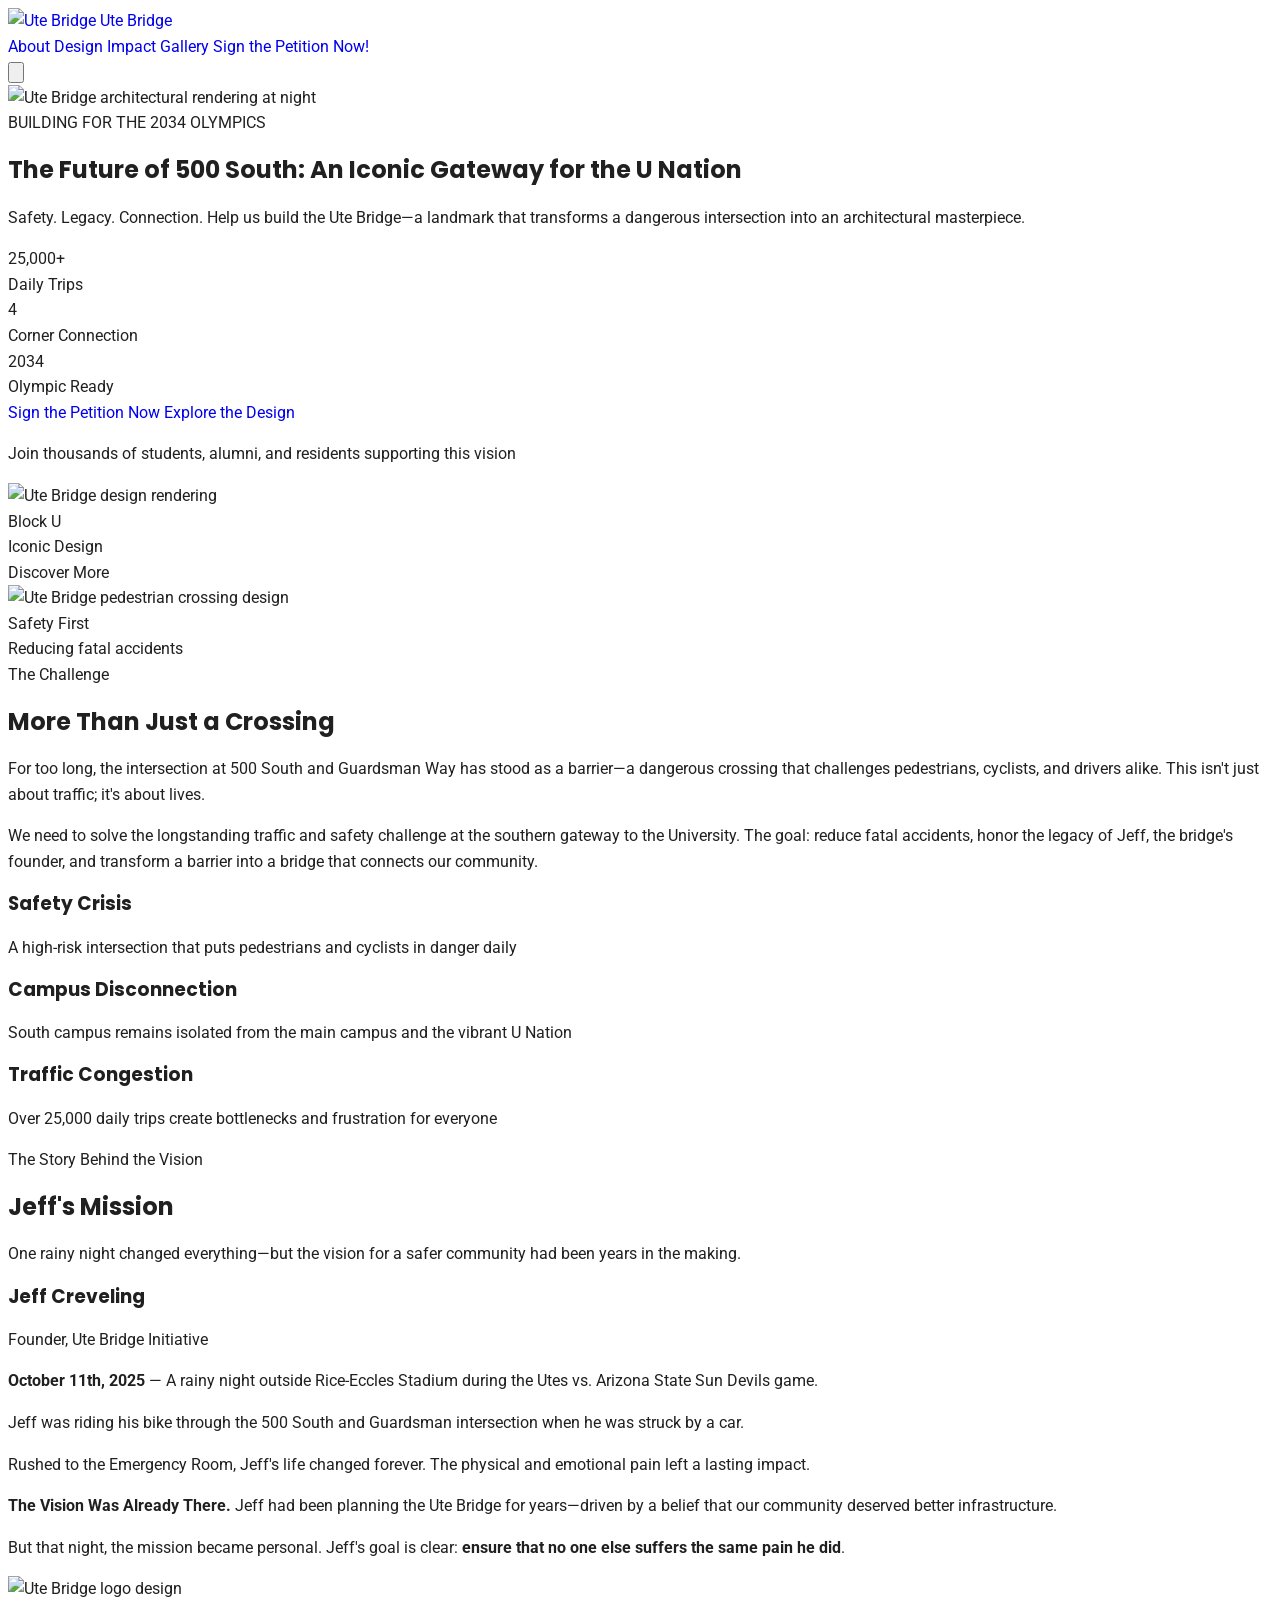
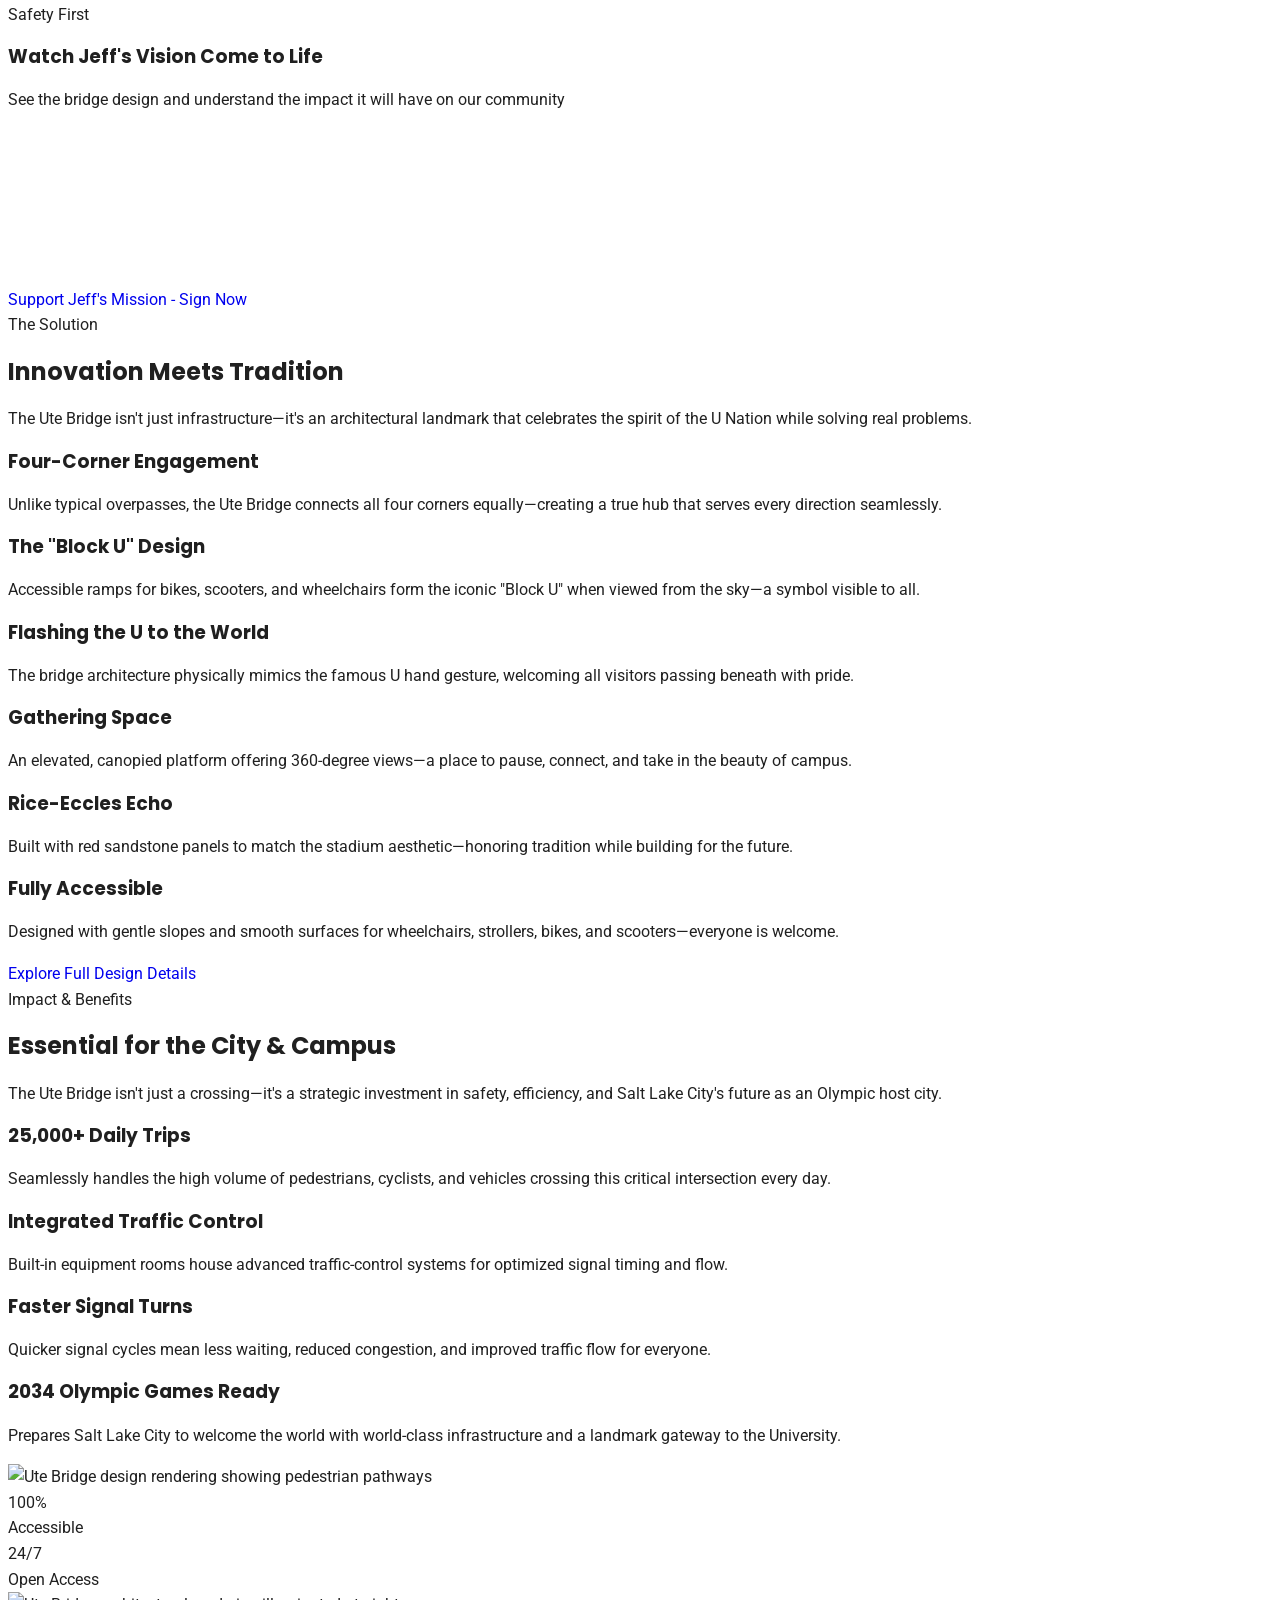
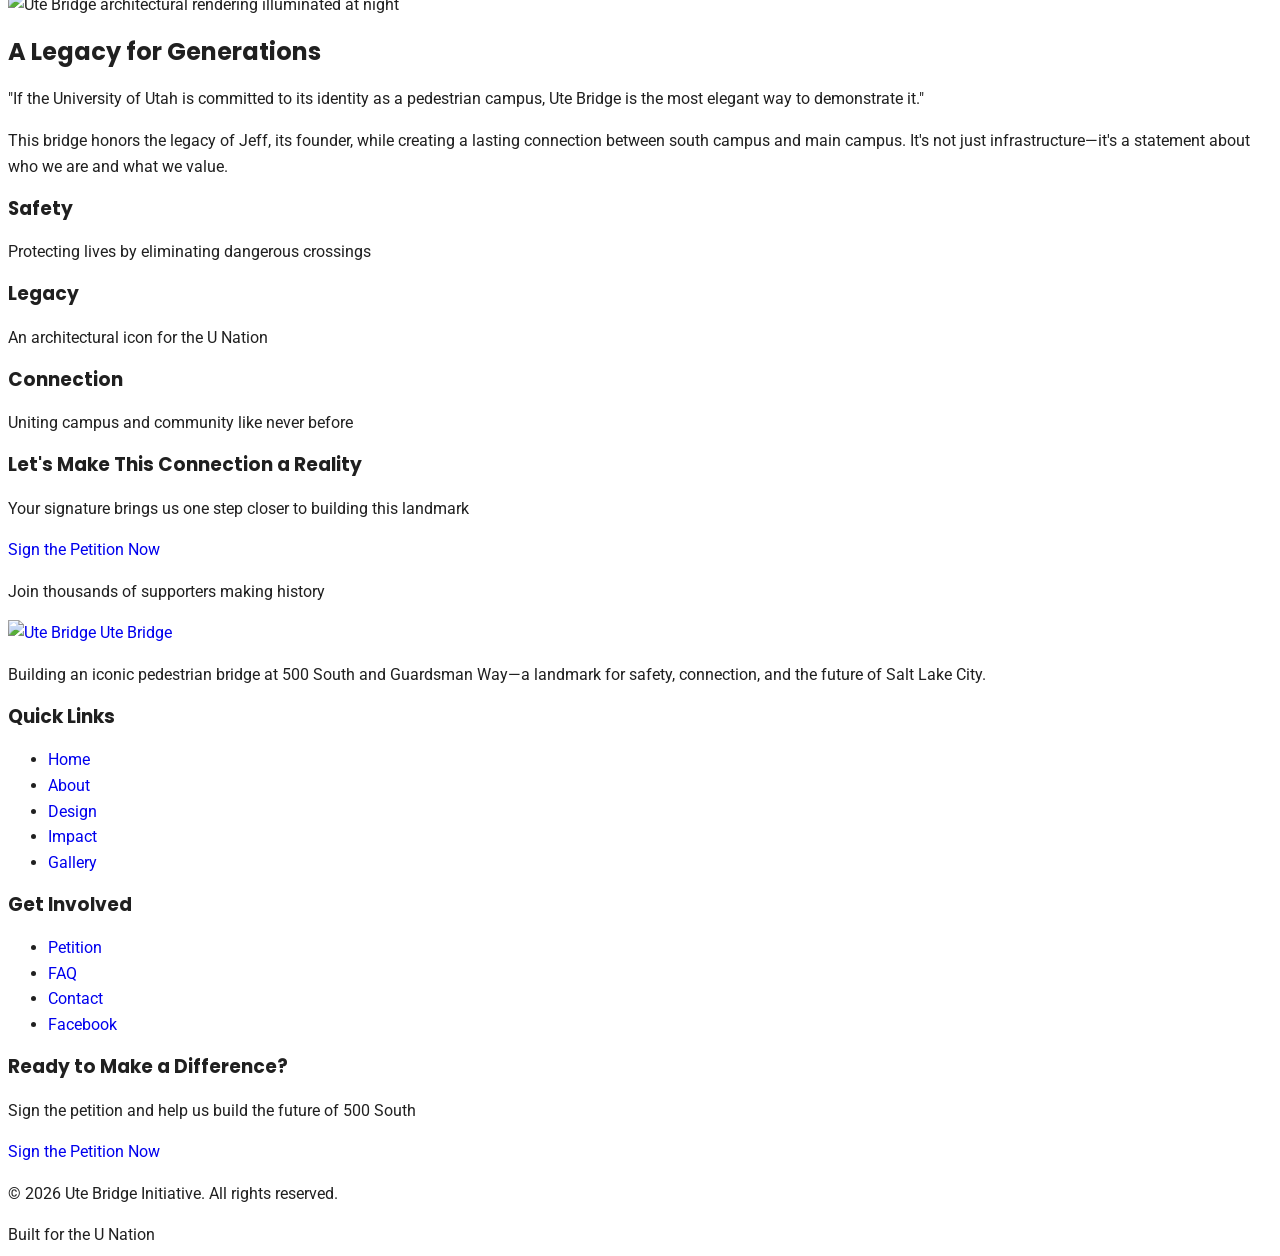
==== index.html @ f08c1088 "Update index.html" ====
<!DOCTYPE html>
<html class="h-full" lang="en">
<head>
    <meta charset="UTF-8" />
    <meta name="viewport" content="width=device-width, initial-scale=1.0" />
    <link rel="preconnect" href="https://fonts.googleapis.com" />
    <link rel="preconnect" href="https://fonts.gstatic.com" crossorigin="anonymous" />
    <link id="google-fonts-link" href="https://fonts.googleapis.com/css2?family=Poppins:wght@300;400;500;600;700&family=Roboto:wght@300;400;500;600;700&display=swap" rel="stylesheet" />
    <script src="https://kit.fontawesome.com/8e98006f77.js" crossorigin="anonymous"></script>
    <script src="https://cdn.tailwindcss.com"></script>
    <link rel="stylesheet" href="styles.css" />
    
    <title>Ute Bridge - Transforming 500 South with an Iconic Pedestrian Gateway</title>
    <meta name="description" content="Support the creation of Ute Bridge, an innovative and historic pedestrian connection at 500 South and Guardsman Way in Salt Lake City, a cornerstone of the University of Utah dedicated to safety and community." />
    <meta name="language" content="en" />
    <meta property="og:title" content="Ute Bridge - Transforming 500 South with an Iconic Pedestrian Gateway" />
    <meta property="og:description" content="Join the movement to build Ute Bridge, blending modern architecture with university heritage, for a safer and connected community." />
    <meta name="twitter:card" content="summary" />
    <meta name="twitter:title" content="Ute Bridge - Transforming 500 South with an Iconic Pedestrian Gateway" />
    <meta name="twitter:description" content="Support Ute Bridge, the future landmark for a safer and united University community." />
</head>
<body class="h-full bg-white">
    <div class="frame-root">
        <div class="frame-content">
            <div class="[font-family:var(--font-family-body)]">
                <div>
                    <header id="global-header" class="code-section bg-white shadow-md sticky top-0 z-50">
                        <div class="max-w-7xl mx-auto px-4 sm:px-6 lg:px-8">
                            <div class="flex justify-between items-center h-28">
                                <!-- Logo -->
                                <a href="/" class="flex-shrink-0 flex items-center gap-3">
                                    <img src="https://imagedelivery.net/xaKlCos5cTg_1RWzIu_h-A/74475b37-6b0a-4e44-20fa-f7464fb39300/public" alt="Ute Bridge" class="h-24 py-2 w-auto" data-logo="">
                                    <span class="font-[var(--font-family-heading)] text-2xl sm:text-3xl font-bold text-[var(--primary-color)] hidden sm:block">Ute Bridge</span>
                                </a>

                                <!-- Desktop Navigation -->
                                <nav class="hidden lg:flex items-center space-x-8">
                                    <a href="/about" class="text-[var(--gray-text-color)] hover:text-[var(--primary-color)] font-medium transition-colors duration-200">About</a>
                                    <a href="/design" class="text-[var(--gray-text-color)] hover:text-[var(--primary-color)] font-medium transition-colors duration-200">Design</a>
                                    <a href="/impact" class="text-[var(--gray-text-color)] hover:text-[var(--primary-color)] font-medium transition-colors duration-200">Impact</a>
                                    <a href="/gallery" class="text-[var(--gray-text-color)] hover:text-[var(--primary-color)] font-medium transition-colors duration-200">Gallery</a>
                                    <a href="https://www.ipetitions.com/petition/Ute-Bridge-Support-Rally" class="bg-[var(--primary-color)] text-[var(--primary-button-text-color)] px-6 py-3 rounded-lg font-semibold hover:bg-[var(--primary-button-hover-bg-color)] transition-all duration-200 shadow-lg hover:shadow-xl transform hover:-translate-y-0.5">
                                        Sign the Petition Now!
                                    </a>
                                </nav>

                                <!-- Mobile Menu Button -->
                                <button id="mobile-menu-toggle" class="lg:hidden text-[var(--dark-text-color)] focus:outline-none">
                                    <svg class="h-8 w-8" fill="none" stroke="currentColor" viewBox="0 0 24 24">
                                        <path stroke-linecap="round" stroke-linejoin="round" stroke-width="2" d="M4 6h16M4 12h16M4 18h16"></path>
                                    </svg>
                                </button>
                            </div>

                            <!-- Mobile Navigation -->
                            <div id="mobile-menu" class="hidden lg:hidden pb-4">
                                <div class="flex flex-col space-y-3">
                                    <a href="/about" class="text-[var(--gray-text-color)] hover:text-[var(--primary-color)] font-medium py-2 transition-colors duration-200">About</a>
                                    <a href="/design" class="text-[var(--gray-text-color)] hover:text-[var(--primary-color)] font-medium py-2 transition-colors duration-200">Design</a>
                                    <a href="/impact" class="text-[var(--gray-text-color)] hover:text-[var(--primary-color)] font-medium py-2 transition-colors duration-200">Impact</a>
                                    <a href="/gallery" class="text-[var(--gray-text-color)] hover:text-[var(--primary-color)] font-medium py-2 transition-colors duration-200">Gallery</a>
                                    <a href="https://www.ipetitions.com/petition/Ute-Bridge-Support-Rally" class="bg-[var(--primary-color)] text-[var(--primary-button-text-color)] px-6 py-3 rounded-lg font-semibold text-center hover:bg-[var(--primary-button-hover-bg-color)] transition-all duration-200">
                                        Sign the Petition Now
                                    </a>
                                </div>
                            </div>
                        </div>
                    </header>
                </div>

                <div>
                    <!-- Hero Section -->
                    <section class="code-section relative min-h-screen flex items-center justify-center overflow-hidden bg-[var(--dark-background-color)]" id="spkfq2">
                        <!-- Background Image with Overlay -->
                        <div class="absolute inset-0 z-0">
                            <img src="https://imagedelivery.net/xaKlCos5cTg_1RWzIu_h-A/29329d37-e19b-4dcd-8769-029bc1dd0d00/publicContain" alt="Ute Bridge architectural rendering at night" class="w-full h-full object-cover">
                            <div class="absolute inset-0 bg-gradient-to-r from-black via-black/80 to-transparent"></div>
                        </div>

                        <!-- Floating Decorative Elements -->
                        <div class="absolute top-20 right-10 w-64 h-64 bg-[var(--primary-color)] rounded-full blur-3xl opacity-20 animate-pulse"></div>
                        <div class="absolute bottom-20 left-10 w-96 h-96 bg-[var(--accent-color)] rounded-full blur-3xl opacity-10 animate-pulse" style="animation-delay: 1s;"></div>

                        <!-- Hero Content -->
                        <div class="relative z-10 max-w-7xl mx-auto px-4 sm:px-6 lg:px-8 py-20">
                            <div class="grid lg:grid-cols-2 gap-12 items-center">
                                <!-- Left Content -->
                                <div class="text-left">
                                    <div class="inline-block mb-6 px-4 py-2 bg-[var(--primary-color)] rounded-full text-white text-sm font-semibold tracking-wide">
                                        BUILDING FOR THE 2034 OLYMPICS
                                    </div>

                                    <h1 class="font-[var(--font-family-heading)] text-5xl sm:text-6xl lg:text-7xl font-bold text-white leading-tight mb-6">
                                        The Future of 500 South:
                                        <span class="text-[var(--accent-color)]">An Iconic Gateway</span> for
                                        the U Nation
                                    </h1>

                                    <p class="text-xl sm:text-2xl text-gray-300 mb-8 leading-relaxed">
                                        Safety. Legacy. Connection. Help us build the Ute Bridge—a landmark
                                        that transforms a dangerous intersection into an architectural
                                        masterpiece.
                                    </p>

                                    <!-- Key Stats -->
                                    <div class="grid grid-cols-3 gap-6 mb-10">
                                        <div class="text-center">
                                            <div class="text-3xl sm:text-4xl font-bold text-[var(--accent-color)]">
                                                25,000+
                                            </div>
                                            <div class="text-sm text-gray-400 mt-1">Daily Trips</div>
                                        </div>
                                        <div class="text-center">
                                            <div class="text-3xl sm:text-4xl font-bold text-[var(--accent-color)]">
                                                4
                                            </div>
                                            <div class="text-sm text-gray-400 mt-1">Corner Connection</div>
                                        </div>
                                        <div class="text-center">
                                            <div class="text-3xl sm:text-4xl font-bold text-[var(--accent-color)]">
                                                2034
                                            </div>
                                            <div class="text-sm text-gray-400 mt-1">Olympic Ready</div>
                                        </div>
                                    </div>

                                    <!-- CTA Buttons -->
                                    <div class="flex flex-col sm:flex-row gap-4">
                                        <a href="https://www.ipetitions.com/petition/Ute-Bridge-Support-Rally" class="group relative inline-flex items-center justify-center px-8 py-4 bg-[var(--primary-color)] text-white text-lg font-bold rounded-lg overflow-hidden transition-all duration-300 hover:bg-[var(--primary-button-hover-bg-color)] shadow-2xl hover:shadow-[var(--primary-color)]/50 transform hover:-translate-y-1">
                                            <span class="relative z-10">Sign the Petition Now</span>
                                            <i class="fas fa-arrow-right ml-2 transform group-hover:translate-x-1 transition-transform"></i>
                                        </a>

                                        <a href="/design" class="inline-flex items-center justify-center px-8 py-4 bg-white/10 backdrop-blur-md text-white text-lg font-semibold rounded-lg border-2 border-white/30 hover:bg-white/20 transition-all duration-300 transform hover:-translate-y-1">
                                            Explore the Design
                                            <i class="fas fa-chevron-right ml-2"></i>
                                        </a>
                                    </div>

                                    <!-- Trust Signal -->
                                    <p class="text-sm text-gray-400 mt-6">
                                        <i class="fas fa-shield-check text-[var(--accent2-color)] mr-2"></i>
                                        Join thousands of students, alumni, and residents supporting this
                                        vision
                                    </p>
                                </div>

                                <!-- Right Visual Element -->
                                <div class="hidden lg:block relative">
                                    <div class="relative transform hover:scale-105 transition-transform duration-500">
                                        <img src="https://imagedelivery.net/xaKlCos5cTg_1RWzIu_h-A/f51731f2-6ba2-4218-e09f-5d537c2dd700/publicContain" alt="Ute Bridge design rendering" class="rounded-2xl shadow-2xl border-4 border-white/10">

                                        <!-- Floating Badge -->
                                        <div class="absolute -bottom-6 -right-6 bg-white rounded-2xl shadow-2xl p-6 backdrop-blur-lg">
                                            <div class="text-4xl font-bold text-[var(--primary-color)] mb-1">
                                                Block U
                                            </div>
                                            <div class="text-sm text-[var(--gray-text-color)] font-semibold">
                                                Iconic Design
                                            </div>
                                        </div>
                                    </div>
                                </div>
                            </div>
                        </div>

                        <!-- Scroll Indicator -->
                        <div class="absolute bottom-8 left-1/2 transform -translate-x-1/2 z-10">
                            <div class="flex flex-col items-center text-white animate-bounce">
                                <span class="text-sm mb-2">Discover More</span>
                                <i class="fas fa-chevron-down text-2xl"></i>
                            </div>
                        </div>
                    </section>

                    <!-- The Challenge Section -->
                    <section class="code-section py-20 lg:py-32 bg-white relative overflow-hidden" id="sj74d3">
                        <!-- Decorative Background Elements -->
                        <div class="absolute top-0 left-0 w-full h-32 bg-gradient-to-b from-[var(--light-background-color)] to-transparent opacity-50"></div>

                        <div class="max-w-7xl mx-auto px-4 sm:px-6 lg:px-8 relative z-10">
                            <div class="grid lg:grid-cols-2 gap-16 items-center">
                                <!-- Left - Image -->
                                <div class="order-2 lg:order-1">
                                    <div class="relative">
                                        <img src="https://imagedelivery.net/xaKlCos5cTg_1RWzIu_h-A/8d6ddc64-98c7-4449-512c-caceb02df400/public" alt="Ute Bridge pedestrian crossing design" class="rounded-2xl shadow-2xl w-full">

                                        <!-- Floating Stats Card -->
                                        <div class="absolute -bottom-8 -right-8 bg-[var(--primary-color)] text-white rounded-xl shadow-2xl p-6 backdrop-blur-lg">
                                            <div class="text-3xl font-bold mb-1">Safety First</div>
                                            <div class="text-sm opacity-90">Reducing fatal accidents</div>
                                        </div>
                                    </div>
                                </div>

                                <!-- Right - Content -->
                                <div class="order-1 lg:order-2">
                                    <div class="inline-block mb-4 px-4 py-2 bg-[var(--primary-color)]/10 rounded-full">
                                        <span class="text-[var(--primary-color)] text-sm font-bold tracking-wider uppercase">The Challenge</span>
                                    </div>

                                    <h2 class="font-[var(--font-family-heading)] text-4xl sm:text-5xl lg:text-6xl font-bold text-[var(--dark-text-color)] mb-6 leading-tight">
                                        More Than Just a
                                        <span class="text-[var(--primary-color)]">Crossing</span>
                                    </h2>

                                    <div class="w-20 h-1 bg-[var(--accent-color)] mb-8"></div>

                                    <p class="text-lg text-[var(--gray-text-color)] mb-6 leading-relaxed">
                                        For too long, the intersection at 500 South and Guardsman Way has
                                        stood as a barrier—a dangerous crossing that challenges pedestrians,
                                        cyclists, and drivers alike. This isn't just about traffic; it's about
                                        lives.
                                    </p>

                                    <p class="text-lg text-[var(--gray-text-color)] mb-8 leading-relaxed">
                                        We need to solve the longstanding traffic and safety challenge at the
                                        southern gateway to the University. The goal: reduce fatal accidents,
                                        honor the legacy of Jeff, the bridge's founder, and transform a
                                        barrier into a bridge that connects our community.
                                    </p>

                                    <!-- Key Problems -->
                                    <div class="space-y-4">
                                        <div class="flex items-start gap-4 p-4 bg-[var(--light-background-color)]/50 rounded-lg border-l-4 border-[var(--primary-color)] hover:shadow-lg transition-shadow duration-300">
                                            <div class="flex-shrink-0 w-12 h-12 bg-[var(--primary-color)] rounded-full flex items-center justify-center">
                                                <i class="fas fa-exclamation-triangle text-white text-xl"></i>
                                            </div>
                                            <div>
                                                <h3 class="font-bold text-[var(--dark-text-color)] mb-1">
                                                    Safety Crisis
                                                </h3>
                                                <p class="text-[var(--gray-text-color)] text-sm">
                                                    A high-risk intersection that puts pedestrians and cyclists in
                                                    danger daily
                                                </p>
                                            </div>
                                        </div>

                                        <div class="flex items-start gap-4 p-4 bg-[var(--light-background-color)]/50 rounded-lg border-l-4 border-[var(--primary-color)] hover:shadow-lg transition-shadow duration-300">
                                            <div class="flex-shrink-0 w-12 h-12 bg-[var(--primary-color)] rounded-full flex items-center justify-center">
                                                <i class="fas fa-users-slash text-white text-xl"></i>
                                            </div>
                                            <div>
                                                <h3 class="font-bold text-[var(--dark-text-color)] mb-1">
                                                    Campus Disconnection
                                                </h3>
                                                <p class="text-[var(--gray-text-color)] text-sm">
                                                    South campus remains isolated from the main campus and the
                                                    vibrant U Nation
                                                </p>
                                            </div>
                                        </div>

                                        <div class="flex items-start gap-4 p-4 bg-[var(--light-background-color)]/50 rounded-lg border-l-4 border-[var(--primary-color)] hover:shadow-lg transition-shadow duration-300">
                                            <div class="flex-shrink-0 w-12 h-12 bg-[var(--primary-color)] rounded-full flex items-center justify-center">
                                                <i class="fas fa-traffic-light text-white text-xl"></i>
                                            </div>
                                            <div>
                                                <h3 class="font-bold text-[var(--dark-text-color)] mb-1">
                                                    Traffic Congestion
                                                </h3>
                                                <p class="text-[var(--gray-text-color)] text-sm">
                                                    Over 25,000 daily trips create bottlenecks and frustration for
                                                    everyone
                                                </p>
                                            </div>
                                        </div>
                                    </div>
                                </div>
                            </div>
                        </div>
                    </section>

                    <!-- Jeff's Story Section -->
                    <section class="code-section py-20 lg:py-32 bg-gradient-to-br from-[var(--dark-background-color)] via-[#2a1a1a] to-[var(--dark-background-color)] text-white relative overflow-hidden" id="su3b8oi">
                        <!-- Decorative Background Elements -->
                        <div class="absolute top-20 right-10 w-96 h-96 bg-[var(--primary-color)] rounded-full blur-3xl opacity-10"></div>
                        <div class="absolute bottom-20 left-10 w-96 h-96 bg-[var(--accent-color)] rounded-full blur-3xl opacity-10"></div>

                        <div class="max-w-7xl mx-auto px-4 sm:px-6 lg:px-8 relative z-10">
                            <!-- Section Header -->
                            <div class="text-center mb-16">
                                <div class="inline-block mb-4 px-4 py-2 bg-[var(--primary-color)]/20 rounded-full border-2 border-[var(--primary-color)]">
                                    <span class="text-[var(--primary-color)] text-sm font-bold tracking-wider uppercase">The Story Behind the Vision</span>
                                </div>

                                <h2 class="font-[var(--font-family-heading)] text-4xl sm:text-5xl lg:text-6xl font-bold mb-6 leading-tight">
                                    Jeff's <span class="text-[var(--accent-color)]">Mission</span>
                                </h2>

                                <p class="text-xl text-gray-300 max-w-3xl mx-auto">
                                    One rainy night changed everything—but the vision for a safer community
                                    had been years in the making.
                                </p>
                            </div>

                            <div class="grid lg:grid-cols-2 gap-12 items-center mb-16">
                                <!-- Left - Story Content -->
                                <div class="order-2 lg:order-1">
                                    <div class="bg-white/5 backdrop-blur-md rounded-2xl p-8 border border-white/10">
                                        <div class="flex items-center gap-4 mb-6">
                                            <div class="w-16 h-16 bg-gradient-to-br from-[var(--primary-color)] to-[var(--accent4-color)] rounded-full flex items-center justify-center">
                                                <i class="fas fa-heart text-2xl text-white"></i>
                                            </div>
                                            <div>
                                                <h3 class="text-2xl font-bold text-white">Jeff Creveling</h3>
                                                <p class="text-gray-400">Founder, Ute Bridge Initiative</p>
                                            </div>
                                        </div>

                                        <div class="space-y-4 text-gray-300 leading-relaxed">
                                            <div class="flex items-start gap-3">
                                                <i class="fas fa-calendar-alt text-[var(--accent-color)] mt-1 flex-shrink-0"></i>
                                                <p>
                                                    <strong class="text-white">October 11th, 2025</strong> — A rainy
                                                    night outside Rice-Eccles Stadium during the Utes vs. Arizona
                                                    State Sun Devils game.
                                                </p>
                                            </div>

                                            <div class="flex items-start gap-3">
                                                <i class="fas fa-bicycle text-[var(--accent-color)] mt-1 flex-shrink-0"></i>
                                                <p>
                                                    Jeff was riding his bike through the 500 South and Guardsman
                                                    intersection when he was struck by a car.
                                                </p>
                                            </div>

                                            <div class="flex items-start gap-3">
                                                <i class="fas fa-ambulance text-[var(--accent-color)] mt-1 flex-shrink-0"></i>
                                                <p>
                                                    Rushed to the Emergency Room, Jeff's life changed forever. The
                                                    physical and emotional pain left a lasting impact.
                                                </p>
                                            </div>

                                            <div class="h-px bg-gradient-to-r from-transparent via-[var(--primary-color)] to-transparent my-6"></div>

                                            <div class="flex items-start gap-3">
                                                <i class="fas fa-lightbulb text-[var(--accent-color)] mt-1 flex-shrink-0"></i>
                                                <p>
                                                    <strong class="text-white">The Vision Was Already There.</strong>
                                                    Jeff had been planning the Ute Bridge for years—driven by a
                                                    belief that our community deserved better infrastructure.
                                                </p>
                                            </div>

                                            <div class="flex items-start gap-3">
                                                <i class="fas fa-hand-holding-heart text-[var(--accent-color)] mt-1 flex-shrink-0"></i>
                                                <p>
                                                    But that night, the mission became personal. Jeff's goal is
                                                    clear:
                                                    <strong class="text-[var(--accent-color)]">ensure that no one else suffers the same pain he did</strong>.
                                                </p>
                                            </div>
                                        </div>
                                    </div>
                                </div>

                                <!-- Right - Image -->
                                <div class="order-1 lg:order-2">
                                    <div class="relative">
                                        <img src="https://imagedelivery.net/xaKlCos5cTg_1RWzIu_h-A/c31c54f0-764d-4775-06be-e2ad22b70b00/publicContain" alt="Ute Bridge logo design" class="rounded-2xl shadow-2xl w-full border-4 border-white/10">

                                        <!-- Badge Overlay -->
                                        <div class="absolute -bottom-6 -right-6 bg-gradient-to-br from-[var(--primary-color)] to-[var(--accent4-color)] rounded-2xl shadow-2xl p-6">
                                            <div class="text-center">
                                                <i class="fas fa-shield-alt text-4xl text-white mb-2"></i>
                                                <div class="text-sm text-white font-bold">Safety First</div>
                                            </div>
                                        </div>
                                    </div>
                                </div>
                            </div>

                            <!-- Video Section -->
                            <div class="bg-white/5 backdrop-blur-md rounded-2xl p-8 border border-white/10">
                                <div class="text-center mb-8">
                                    <i class="fas fa-play-circle text-5xl text-[var(--accent-color)] mb-4"></i>
                                    <h3 class="text-3xl font-bold text-white mb-3">
                                        Watch Jeff's Vision Come to Life
                                    </h3>
                                    <p class="text-gray-300">
                                        See the bridge design and understand the impact it will have on our
                                        community
                                    </p>
                                </div>

                                <div class="aspect-video w-full max-w-4xl mx-auto rounded-xl overflow-hidden shadow-2xl">
                                    <iframe src="https://www.facebook.com/plugins/video.php?height=314&href=https%3A%2F%2Fwww.facebook.com%2Fwatch%2F%3Fv%3D453148437053284%26rdid%3DUDlC2wN09vm4zQSIt=0" width="100%" height="100%" style="border:none;overflow:hidden" scrolling="no" frameborder="0" allowfullscreen="true" allow="autoplay; clipboard-write; encrypted-media; picture-in-picture; web-share"></iframe>
                                </div>

                                <div class="text-center mt-8">
                                    <a href="https://www.ipetitions.com/petition/Ute-Bridge-Support-Rally" class="inline-flex items-center px-8 py-4 bg-[var(--primary-color)] text-white text-lg font-bold rounded-lg hover:bg-[var(--primary-button-hover-bg-color)] transition-all duration-300 shadow-xl transform hover:-translate-y-1">
                                        <i class="fas fa-pen-fancy mr-3"></i>
                                        Support Jeff's Mission - Sign Now
                                    </a>
                                </div>
                            </div>
                        </div>
                    </section>

                    <!-- The Solution Section -->
                    <section class="code-section py-20 lg:py-32 bg-gradient-to-b from-[var(--dark-background-color)] to-[#2a1414] text-white relative overflow-hidden" id="s38bzgb">
                        <!-- Animated Background -->
                        <div class="absolute inset-0 opacity-20">
                            <div class="absolute top-20 left-20 w-96 h-96 bg-[var(--primary-color)] rounded-full blur-3xl animate-pulse"></div>
                            <div class="absolute bottom-20 right-20 w-96 h-96 bg-[var(--accent-color)] rounded-full blur-3xl animate-pulse" style="animation-delay: 1.5s;"></div>
                        </div>

                        <div class="max-w-7xl mx-auto px-4 sm:px-6 lg:px-8 relative z-10">
                            <!-- Section Header -->
                            <div class="text-center mb-16">
                                <div class="inline-block mb-4 px-4 py-2 bg-[var(--accent-color)]/20 rounded-full border-2 border-[var(--accent-color)]">
                                    <span class="text-[var(--accent-color)] text-sm font-bold tracking-wider uppercase">The Solution</span>
                                </div>

                                <h2 class="font-[var(--font-family-heading)] text-4xl sm:text-5xl lg:text-6xl font-bold mb-6 leading-tight">
                                    Innovation Meets
                                    <span class="text-[var(--accent-color)]">Tradition</span>
                                </h2>

                                <p class="text-xl text-gray-300 max-w-3xl mx-auto">
                                    The Ute Bridge isn't just infrastructure—it's an architectural landmark
                                    that celebrates the spirit of the U Nation while solving real problems.
                                </p>
                            </div>

                            <!-- Design Features Grid -->
                            <div class="grid md:grid-cols-2 lg:grid-cols-3 gap-8 mb-16">
                                <!-- Feature 1 -->
                                <div class="group bg-white/5 backdrop-blur-md rounded-2xl p-8 border border-white/10 hover:bg-white/10 hover:border-[var(--accent-color)] transition-all duration-300 transform hover:-translate-y-2 hover:shadow-2xl">
                                    <div class="w-16 h-16 bg-gradient-to-br from-[var(--primary-color)] to-[var(--accent4-color)] rounded-2xl flex items-center justify-center mb-6 transform group-hover:rotate-6 transition-transform duration-300">
                                        <i class="fas fa-compass text-3xl text-white"></i>
                                    </div>
                                    <h3 class="text-2xl font-bold mb-4 text-white">
                                        Four-Corner Engagement
                                    </h3>
                                    <p class="text-gray-300 leading-relaxed">
                                        Unlike typical overpasses, the Ute Bridge connects all four corners
                                        equally—creating a true hub that serves every direction seamlessly.
                                    </p>
                                </div>

                                <!-- Feature 2 -->
                                <div class="group bg-white/5 backdrop-blur-md rounded-2xl p-8 border border-white/10 hover:bg-white/10 hover:border-[var(--accent-color)] transition-all duration-300 transform hover:-translate-y-2 hover:shadow-2xl">
                                    <div class="w-16 h-16 bg-gradient-to-br from-[var(--accent3-color)] to-[var(--accent2-color)] rounded-2xl flex items-center justify-center mb-6 transform group-hover:rotate-6 transition-transform duration-300">
                                        <i class="fas fa-hand-peace text-3xl text-white"></i>
                                    </div>
                                    <h3 class="text-2xl font-bold mb-4 text-white">The "Block U" Design</h3>
                                    <p class="text-gray-300 leading-relaxed">
                                        Accessible ramps for bikes, scooters, and wheelchairs form the iconic
                                        "Block U" when viewed from the sky—a symbol visible to all.
                                    </p>
                                </div>

                                <!-- Feature 3 -->
                                <div class="group bg-white/5 backdrop-blur-md rounded-2xl p-8 border border-white/10 hover:bg-white/10 hover:border-[var(--accent-color)] transition-all duration-300 transform hover:-translate-y-2 hover:shadow-2xl">
                                    <div class="w-16 h-16 bg-gradient-to-br from-[var(--accent-color)] to-[var(--primary-color)] rounded-2xl flex items-center justify-center mb-6 transform group-hover:rotate-6 transition-transform duration-300">
                                        <i class="fas fa-thumbs-up text-3xl text-white"></i>
                                    </div>
                                    <h3 class="text-2xl font-bold mb-4 text-white">
                                        Flashing the U to the World
                                    </h3>
                                    <p class="text-gray-300 leading-relaxed">
                                        The bridge architecture physically mimics the famous U hand gesture,
                                        welcoming all visitors passing beneath with pride.
                                    </p>
                                </div>

                                <!-- Feature 4 -->
                                <div class="group bg-white/5 backdrop-blur-md rounded-2xl p-8 border border-white/10 hover:bg-white/10 hover:border-[var(--accent-color)] transition-all duration-300 transform hover:-translate-y-2 hover:shadow-2xl">
                                    <div class="w-16 h-16 bg-gradient-to-br from-[var(--accent2-color)] to-[var(--accent3-color)] rounded-2xl flex items-center justify-center mb-6 transform group-hover:rotate-6 transition-transform duration-300">
                                        <i class="fas fa-eye text-3xl text-white"></i>
                                    </div>
                                    <h3 class="text-2xl font-bold mb-4 text-white">Gathering Space</h3>
                                    <p class="text-gray-300 leading-relaxed">
                                        An elevated, canopied platform offering 360-degree views—a place to
                                        pause, connect, and take in the beauty of campus.
                                    </p>
                                </div>

                                <!-- Feature 5 -->
                                <div class="group bg-white/5 backdrop-blur-md rounded-2xl p-8 border border-white/10 hover:bg-white/10 hover:border-[var(--accent-color)] transition-all duration-300 transform hover:-translate-y-2 hover:shadow-2xl">
                                    <div class="w-16 h-16 bg-gradient-to-br from-[var(--accent4-color)] to-[var(--primary-color)] rounded-2xl flex items-center justify-center mb-6 transform group-hover:rotate-6 transition-transform duration-300">
                                        <i class="fas fa-building text-3xl text-white"></i>
                                    </div>
                                    <h3 class="text-2xl font-bold mb-4 text-white">Rice-Eccles Echo</h3>
                                    <p class="text-gray-300 leading-relaxed">
                                        Built with red sandstone panels to match the stadium
                                        aesthetic—honoring tradition while building for the future.
                                    </p>
                                </div>

                                <!-- Feature 6 -->
                                <div class="group bg-white/5 backdrop-blur-md rounded-2xl p-8 border border-white/10 hover:bg-white/10 hover:border-[var(--accent-color)] transition-all duration-300 transform hover:-translate-y-2 hover:shadow-2xl">
                                    <div class="w-16 h-16 bg-gradient-to-br from-[var(--primary-color)] to-[var(--accent-color)] rounded-2xl flex items-center justify-center mb-6 transform group-hover:rotate-6 transition-transform duration-300">
                                        <i class="fas fa-universal-access text-3xl text-white"></i>
                                    </div>
                                    <h3 class="text-2xl font-bold mb-4 text-white">Fully Accessible</h3>
                                    <p class="text-gray-300 leading-relaxed">
                                        Designed with gentle slopes and smooth surfaces for wheelchairs,
                                        strollers, bikes, and scooters—everyone is welcome.
                                    </p>
                                </div>
                            </div>

                            <!-- Call to Action -->
                            <div class="text-center">
                                <a href="/design" class="inline-flex items-center px-8 py-4 bg-[var(--accent-color)] text-[var(--dark-text-color)] text-lg font-bold rounded-lg hover:bg-[var(--accent-color)]/90 transition-all duration-300 shadow-2xl hover:shadow-[var(--accent-color)]/50 transform hover:-translate-y-1">
                                    Explore Full Design Details
                                    <i class="fas fa-arrow-right ml-3"></i>
                                </a>
                            </div>
                        </div>
                    </section>

                    <!-- Impact Section -->
                    <section class="code-section py-20 lg:py-32 bg-gradient-to-br from-white to-[var(--light-background-color)] relative overflow-hidden" id="s81u7bc">
                        <!-- Decorative Elements -->
                        <div class="absolute top-0 right-0 w-1/3 h-full bg-gradient-to-l from-[var(--medium-background-color)]/30 to-transparent"></div>

                        <div class="max-w-7xl mx-auto px-4 sm:px-6 lg:px-8 relative z-10">
                            <div class="grid lg:grid-cols-2 gap-16 items-center">
                                <!-- Left - Content -->
                                <div>
                                    <div class="inline-block mb-4 px-4 py-2 bg-[var(--accent3-color)]/10 rounded-full border-2 border-[var(--accent3-color)]">
                                        <span class="text-[var(--accent3-color)] text-sm font-bold tracking-wider uppercase">Impact & Benefits</span>
                                    </div>

                                    <h2 class="font-[var(--font-family-heading)] text-4xl sm:text-5xl lg:text-6xl font-bold text-[var(--dark-text-color)] mb-6 leading-tight">
                                        Essential for the
                                        <span class="text-[var(--primary-color)]">City & Campus</span>
                                    </h2>

                                    <div class="w-20 h-1 bg-[var(--primary-color)] mb-8"></div>

                                    <p class="text-lg text-[var(--gray-text-color)] mb-10 leading-relaxed">
                                        The Ute Bridge isn't just a crossing—it's a strategic investment in
                                        safety, efficiency, and Salt Lake City's future as an Olympic host
                                        city.
                                    </p>

                                    <!-- Benefits List -->
                                    <div class="space-y-6">
                                        <div class="flex items-start gap-4 group">
                                            <div class="flex-shrink-0 w-14 h-14 bg-gradient-to-br from-[var(--primary-color)] to-[var(--accent4-color)] rounded-xl flex items-center justify-center shadow-lg group-hover:scale-110 transition-transform duration-300">
                                                <i class="fas fa-walking text-white text-2xl"></i>
                                            </div>
                                            <div>
                                                <h3 class="text-xl font-bold text-[var(--dark-text-color)] mb-2">
                                                    25,000+ Daily Trips
                                                </h3>
                                                <p class="text-[var(--gray-text-color)]">
                                                    Seamlessly handles the high volume of pedestrians, cyclists, and
                                                    vehicles crossing this critical intersection every day.
                                                </p>
                                            </div>
                                        </div>

                                        <div class="flex items-start gap-4 group">
                                            <div class="flex-shrink-0 w-14 h-14 bg-gradient-to-br from-[var(--accent3-color)] to-[var(--accent2-color)] rounded-xl flex items-center justify-center shadow-lg group-hover:scale-110 transition-transform duration-300">
                                                <i class="fas fa-cogs text-white text-2xl"></i>
                                            </div>
                                            <div>
                                                <h3 class="text-xl font-bold text-[var(--dark-text-color)] mb-2">
                                                    Integrated Traffic Control
                                                </h3>
                                                <p class="text-[var(--gray-text-color)]">
                                                    Built-in equipment rooms house advanced traffic-control systems
                                                    for optimized signal timing and flow.
                                                </p>
                                            </div>
                                        </div>

                                        <div class="flex items-start gap-4 group">
                                            <div class="flex-shrink-0 w-14 h-14 bg-gradient-to-br from-[var(--accent2-color)] to-[var(--accent-color)] rounded-xl flex items-center justify-center shadow-lg group-hover:scale-110 transition-transform duration-300">
                                                <i class="fas fa-tachometer-alt text-white text-2xl"></i>
                                            </div>
                                            <div>
                                                <h3 class="text-xl font-bold text-[var(--dark-text-color)] mb-2">
                                                    Faster Signal Turns
                                                </h3>
                                                <p class="text-[var(--gray-text-color)]">
                                                    Quicker signal cycles mean less waiting, reduced congestion, and
                                                    improved traffic flow for everyone.
                                                </p>
                                            </div>
                                        </div>

                                        <div class="flex items-start gap-4 group">
                                            <div class="flex-shrink-0 w-14 h-14 bg-gradient-to-br from-[var(--accent-color)] to-[var(--primary-color)] rounded-xl flex items-center justify-center shadow-lg group-hover:scale-110 transition-transform duration-300">
                                                <i class="fas fa-medal text-white text-2xl"></i>
                                            </div>
                                            <div>
                                                <h3 class="text-xl font-bold text-[var(--dark-text-color)] mb-2">
                                                    2034 Olympic Games Ready
                                                </h3>
                                                <p class="text-[var(--gray-text-color)]">
                                                    Prepares Salt Lake City to welcome the world with world-class
                                                    infrastructure and a landmark gateway to the University.
                                                </p>
                                            </div>
                                        </div>
                                    </div>
                                </div>

                                <!-- Right - Visual -->
                                <div class="relative">
                                    <div class="relative transform hover:scale-105 transition-transform duration-500">
                                        <img src="https://imagedelivery.net/xaKlCos5cTg_1RWzIu_h-A/f51731f2-6ba2-4218-e09f-5d537c2dd700/publicContain" alt="Ute Bridge design rendering showing pedestrian pathways" class="rounded-2xl shadow-2xl w-full">
                                    </div>

                                    <!-- Stats Cards -->
                                    <div class="grid grid-cols-2 gap-4 mt-8">
                                        <div class="bg-white rounded-xl shadow-lg p-6 text-center border-t-4 border-[var(--primary-color)] hover:shadow-2xl transition-shadow duration-300">
                                            <div class="text-3xl font-bold text-[var(--primary-color)] mb-1">
                                                100%
                                            </div>
                                            <div class="text-sm text-[var(--gray-text-color)] font-semibold">
                                                Accessible
                                            </div>
                                        </div>
                                        <div class="bg-white rounded-xl shadow-lg p-6 text-center border-t-4 border-[var(--accent2-color)] hover:shadow-2xl transition-shadow duration-300">
                                            <div class="text-3xl font-bold text-[var(--accent2-color)] mb-1">
                                                24/7
                                            </div>
                                            <div class="text-sm text-[var(--gray-text-color)] font-semibold">
                                                Open Access
                                            </div>
                                        </div>
                                    </div>
                                </div>
                            </div>
                        </div>
                    </section>

                    <!-- Legacy CTA Section -->
                    <section class="code-section py-20 lg:py-32 relative overflow-hidden" id="s505oxl">
                        <!-- Background Image with Overlay -->
                        <div class="absolute inset-0 z-0">
                            <img src="https://imagedelivery.net/xaKlCos5cTg_1RWzIu_h-A/29329d37-e19b-4dcd-8769-029bc1dd0d00/publicContain" alt="Ute Bridge architectural rendering illuminated at night" class="w-full h-full object-cover">
                            <div class="absolute inset-0 bg-gradient-to-r from-[var(--primary-color)] via-[var(--primary-color)]/95 to-[var(--primary-color)]/90"></div>
                        </div>

                        <!-- Content -->
                        <div class="max-w-5xl mx-auto px-4 sm:px-6 lg:px-8 relative z-10 text-center">
                            <div class="mb-8">
                                <i class="fas fa-heart text-6xl text-[var(--accent-color)] animate-pulse"></i>
                            </div>

                            <h2 class="font-[var(--font-family-heading)] text-4xl sm:text-5xl lg:text-6xl font-bold text-white mb-8 leading-tight">
                                A Legacy for Generations
                            </h2>

                            <div class="w-24 h-1 bg-[var(--accent-color)] mx-auto mb-8"></div>

                            <p class="text-2xl sm:text-3xl text-white/95 font-light mb-8 leading-relaxed italic">
                                "If the University of Utah is committed to its identity as a pedestrian
                                campus, Ute Bridge is the most elegant way to demonstrate it."
                            </p>

                            <p class="text-xl text-white/90 mb-12 leading-relaxed max-w-3xl mx-auto">
                                This bridge honors the legacy of Jeff, its founder, while creating a
                                lasting connection between south campus and main campus. It's not just
                                infrastructure—it's a statement about who we are and what we value.
                            </p>

                            <!-- Key Values -->
                            <div class="grid md:grid-cols-3 gap-8 mb-12">
                                <div class="bg-white/10 backdrop-blur-md rounded-2xl p-8 border border-white/20 hover:bg-white/20 transition-all duration-300">
                                    <i class="fas fa-shield-alt text-4xl text-[var(--accent-color)] mb-4"></i>
                                    <h3 class="text-2xl font-bold text-white mb-3">Safety</h3>
                                    <p class="text-white/80">
                                        Protecting lives by eliminating dangerous crossings
                                    </p>
                                </div>

                                <div class="bg-white/10 backdrop-blur-md rounded-2xl p-8 border border-white/20 hover:bg-white/20 transition-all duration-300">
                                    <i class="fas fa-landmark text-4xl text-[var(--accent-color)] mb-4"></i>
                                    <h3 class="text-2xl font-bold text-white mb-3">Legacy</h3>
                                    <p class="text-white/80">An architectural icon for the U Nation</p>
                                </div>

                                <div class="bg-white/10 backdrop-blur-md rounded-2xl p-8 border border-white/20 hover:bg-white/20 transition-all duration-300">
                                    <i class="fas fa-link text-4xl text-[var(--accent-color)] mb-4"></i>
                                    <h3 class="text-2xl font-bold text-white mb-3">Connection</h3>
                                    <p class="text-white/80">
                                        Uniting campus and community like never before
                                    </p>
                                </div>
                            </div>

                            <!-- Final CTA -->
                            <div class="bg-white/10 backdrop-blur-lg rounded-3xl p-8 sm:p-12 border border-white/30 shadow-2xl">
                                <h3 class="text-3xl sm:text-4xl font-bold text-white mb-4">
                                    Let's Make This Connection a Reality
                                </h3>
                                <p class="text-xl text-white/90 mb-8">
                                    Your signature brings us one step closer to building this landmark
                                </p>

                                <a href="https://www.ipetitions.com/petition/Ute-Bridge-Support-Rally" class="inline-flex items-center px-10 py-5 bg-[var(--accent-color)] text-[var(--dark-text-color)] text-xl font-bold rounded-xl hover:bg-[var(--accent-color)]/90 transition-all duration-300 shadow-2xl hover:shadow-[var(--accent-color)]/50 transform hover:-translate-y-1">
                                    <i class="fas fa-pen-fancy mr-3 text-2xl"></i>
                                    Sign the Petition Now
                                </a>

                                <p class="text-sm text-white/70 mt-6">
                                    <i class="fas fa-users mr-2"></i>
                                    Join thousands of supporters making history
                                </p>
                            </div>
                        </div>
                    </section>
                </div>

                <div>
                    <footer id="global-footer" class="code-section bg-[var(--dark-background-color)] text-white pt-16 pb-8">
                        <div class="max-w-7xl mx-auto px-4 sm:px-6 lg:px-8">
                            <!-- Main Footer Content -->
                            <div class="grid md:grid-cols-2 lg:grid-cols-4 gap-12 mb-12">
                                <!-- Brand Column -->
                                <div class="lg:col-span-2">
                                    <a href="/" class="inline-block mb-6 flex items-center gap-3">
                                        <img src="https://imagedelivery.net/xaKlCos5cTg_1RWzIu_h-A/74475b37-6b0a-4e44-20fa-f7464fb39300/public" alt="Ute Bridge" class="h-20 w-auto" data-logo="">
                                        <span class="font-[var(--font-family-heading)] text-2xl font-bold text-white">Ute Bridge</span>
                                    </a>
                                    <p class="text-gray-400 mb-6 leading-relaxed max-w-md">
                                        Building an iconic pedestrian bridge at 500 South and Guardsman Way—a
                                        landmark for safety, connection, and the future of Salt Lake City.
                                    </p>

                                    <!-- Social Links -->
                                    <div class="flex items-center gap-4">
                                        <a href="https://www.facebook.com/people/Ute-Bridge/100085178156840/" target="_blank" rel="noopener noreferrer" class="w-12 h-12 bg-white/10 rounded-full flex items-center justify-center hover:bg-[var(--primary-color)] transition-all duration-300 transform hover:scale-110">
                                            <i class="fab fa-facebook-f text-xl"></i>
                                        </a>
                                    </div>
                                </div>

                                <!-- Quick Links -->
                                <div>
                                    <h3 class="text-lg font-bold mb-4 text-white">Quick Links</h3>
                                    <ul class="space-y-3">
                                        <li>
                                            <a href="/" class="text-gray-400 hover:text-[var(--accent-color)] transition-colors duration-200">Home</a>
                                        </li>
                                        <li>
                                            <a href="/about" class="text-gray-400 hover:text-[var(--accent-color)] transition-colors duration-200">About</a>
                                        </li>
                                        <li>
                                            <a href="/design" class="text-gray-400 hover:text-[var(--accent-color)] transition-colors duration-200">Design</a>
                                        </li>
                                        <li>
                                            <a href="/impact" class="text-gray-400 hover:text-[var(--accent-color)] transition-colors duration-200">Impact</a>
                                        </li>
                                        <li>
                                            <a href="/gallery" class="text-gray-400 hover:text-[var(--accent-color)] transition-colors duration-200">Gallery</a>
                                        </li>
                                    </ul>
                                </div>

                                <!-- Support Links -->
                                <div>
                                    <h3 class="text-lg font-bold mb-4 text-white">Get Involved</h3>
                                    <ul class="space-y-3">
                                        <li>
                                            <a href="https://www.ipetitions.com/petition/Ute-Bridge-Support-Rally" class="text-gray-400 hover:text-[var(--accent-color)] transition-colors duration-200">Petition</a>
                                        </li>
                                        <li>
                                            <a href="/faq" class="text-gray-400 hover:text-[var(--accent-color)] transition-colors duration-200">FAQ</a>
                                        </li>
                                        <li>
                                            <a href="/contact" class="text-gray-400 hover:text-[var(--accent-color)] transition-colors duration-200">Contact</a>
                                        </li>
                                        <li>
                                            <a href="https://www.facebook.com/people/Ute-Bridge/100085178156840/" class="text-gray-400 hover:text-[var(--accent-color)] transition-colors duration-200">Facebook</a>
                                        </li>
                                    </ul>
                                </div>
                            </div>

                            <!-- CTA Banner -->
                            <div class="bg-gradient-to-r from-[var(--primary-color)] to-[var(--accent4-color)] rounded-2xl p-8 mb-12 text-center">
                                <h3 class="text-2xl sm:text-3xl font-bold mb-3">
                                    Ready to Make a Difference?
                                </h3>
                                <p class="text-white/90 mb-6 text-lg">
                                    Sign the petition and help us build the future of 500 South
                                </p>
                                <a href="https://www.ipetitions.com/petition/Ute-Bridge-Support-Rally" class="inline-flex items-center px-8 py-4 bg-white text-[var(--primary-color)] font-bold rounded-lg hover:bg-gray-100 transition-all duration-300 shadow-xl transform hover:-translate-y-1">
                                    Sign the Petition Now
                                    <i class="fas fa-arrow-right ml-3"></i>
                                </a>
                            </div>

                            <!-- Bottom Bar -->
                            <div class="pt-8 border-t border-white/10">
                                <div class="flex flex-col md:flex-row justify-between items-center gap-4">
                                    <p class="text-gray-400 text-sm">
                                        © 2026 Ute Bridge Initiative. All rights reserved.
                                    </p>
                                    <div class="flex items-center gap-2 text-sm text-gray-400">
                                        <i class="fas fa-heart text-[var(--primary-color)]"></i>
                                        <span>Built for the U Nation</span>
                                    </div>
                                </div>
                            </div>
                        </div>
                    </footer>
                </div>
            </div>
        </div>
    </div>

    <script src="main.js"></script>
</body>
</html>
---- styles.css ----
/* CSS Variables - Theme Configuration */
:root {
    --accent-color: #f2c94e;
    --accent2-color: #50c878;
    --accent3-color: #3d96e9;
    --accent4-color: #e94e77;
    --primary-color: #d71b15;
    --dark-text-color: #202020;
    --gray-text-color: #6e6e6e;
    --button-padding-x: 16px;
    --button-padding-y: 10px;
    --font-family-body: 'Roboto', sans-serif;
    --light-text-color: #ffffff;
    --dark-border-color: #4e4e4e;
    --light-border-color: #dcdcdc;
    --font-family-heading: 'Poppins', sans-serif;
    --button-rounded-radius: 8px;
    --dark-background-color: #1a1a1a;
    --light-background-color: #ffeaea;
    --medium-background-color: #f3c0bd;
    --primary-button-text-color: #ffffff;
    --secondary-button-bg-color: #f4f4f4;
    --secondary-button-text-color: #333333;
    --primary-button-hover-bg-color: #b01510;
    --primary-button-hover-text-color: #ffffff;
    --secondary-button-hover-bg-color: #e6e6e6;
    --secondary-button-hover-text-color: #333333;
}

/* Base Styles */
* {
    box-sizing: border-box;
}

html {
    scroll-behavior: smooth;
}

body {
    font-family: var(--font-family-body);
    color: var(--dark-text-color);
    line-height: 1.6;
}

/* Typography */
h1, h2, h3, h4, h5, h6 {
    font-family: var(--font-family-heading);
    font-weight: 700;
    line-height: 1.2;
}

/* Custom Animations */
@keyframes fadeInUp {
    from {
        opacity: 0;
        transform: translateY(30px);
    }
    to {
        opacity: 1;
        transform: translateY(0);
    }
}

@keyframes fadeIn {
    from {
        opacity: 0;
    }
    to {
        opacity: 1;
    }
}

@keyframes slideInLeft {
    from {
        opacity: 0;
        transform: translateX(-30px);
    }
    to {
        opacity: 1;
        transform: translateX(0);
    }
}

@keyframes slideInRight {
    from {
        opacity: 0;
        transform: translateX(30px);
    }
    to {
        opacity: 1;
        transform: translateX(0);
    }
}

@keyframes pulse-glow {
    0%, 100% {
        box-shadow: 0 0 20px rgba(215, 27, 21, 0.3);
    }
    50% {
        box-shadow: 0 0 40px rgba(215, 27, 21, 0.6);
    }
}

/* Animation Classes */
.animate-fadeInUp {
    animation: fadeInUp 0.6s ease-out forwards;
}

.animate-fadeIn {
    animation: fadeIn 0.6s ease-out forwards;
}

.animate-slideInLeft {
    animation: slideInLeft 0.6s ease-out forwards;
}

.animate-slideInRight {
    animation: slideInRight 0.6s ease-out forwards;
}

/* Mobile Menu Styles */
#mobile-menu {
    max-height: 0;
    overflow: hidden;
    transition: max-height 0.3s ease-out;
}

#mobile-menu.show {
    max-height: 500px;
    display: block;
}

/* Custom Scrollbar */
::-webkit-scrollbar {
    width: 8px;
}

::-webkit-scrollbar-track {
    background: var(--light-background-color);
}

::-webkit-scrollbar-thumb {
    background: var(--primary-color);
    border-radius: 4px;
}

::-webkit-scrollbar-thumb:hover {
    background: var(--primary-button-hover-bg-color);
}

/* Selection Styles */
::selection {
    background: var(--primary-color);
    color: white;
}

/* Link Styles */
a {
    text-decoration: none;
    transition: all 0.2s ease;
}

/* Button Hover Effects */
.btn-primary {
    background-color: var(--primary-color);
    color: var(--primary-button-text-color);
    padding: var(--button-padding-y) var(--button-padding-x);
    border-radius: var(--button-rounded-radius);
    font-weight: 600;
    transition: all 0.3s ease;
}

.btn-primary:hover {
    background-color: var(--primary-button-hover-bg-color);
    transform: translateY(-2px);
    box-shadow: 0 10px 30px rgba(215, 27, 21, 0.3);
}

.btn-secondary {
    background-color: var(--secondary-button-bg-color);
    color: var(--secondary-button-text-color);
    padding: var(--button-padding-y) var(--button-padding-x);
    border-radius: var(--button-rounded-radius);
    font-weight: 600;
    transition: all 0.3s ease;
}

.btn-secondary:hover {
    background-color: var(--secondary-button-hover-bg-color);
    transform: translateY(-2px);
}

/* Card Styles */
.card {
    background: white;
    border-radius: 16px;
    box-shadow: 0 4px 20px rgba(0, 0, 0, 0.08);
    transition: all 0.3s ease;
}

.card:hover {
    transform: translateY(-5px);
    box-shadow: 0 12px 40px rgba(0, 0, 0, 0.15);
}

/* Glass Effect */
.glass {
    background: rgba(255, 255, 255, 0.1);
    backdrop-filter: blur(10px);
    border: 1px solid rgba(255, 255, 255, 0.2);
}

/* Gradient Text */
.gradient-text {
    background: linear-gradient(135deg, var(--primary-color), var(--accent4-color));
    -webkit-background-clip: text;
    -webkit-text-fill-color: transparent;
    background-clip: text;
}

/* Section Transitions */
.code-section {
    transition: all 0.3s ease;
}

/* Image Hover Effects */
.image-hover {
    overflow: hidden;
    border-radius: 16px;
}

.image-hover img {
    transition: transform 0.5s ease;
}

.image-hover:hover img {
    transform: scale(1.05);
}

/* Loading Animation */
.loading {
    position: relative;
}

.loading::after {
    content: '';
    position: absolute;
    top: 50%;
    left: 50%;
    width: 40px;
    height: 40px;
    margin: -20px 0 0 -20px;
    border: 4px solid var(--light-border-color);
    border-top-color: var(--primary-color);
    border-radius: 50%;
    animation: spin 1s linear infinite;
}

@keyframes spin {
    to {
        transform: rotate(360deg);
    }
}

/* Focus States for Accessibility */
a:focus,
button:focus {
    outline: 2px solid var(--accent3-color);
    outline-offset: 2px;
}

/* Responsive Adjustments */
@media (max-width: 768px) {
    .hero-title {
        font-size: 2.5rem;
    }
    
    .section-padding {
        padding: 3rem 1rem;
    }
}

@media (max-width: 480px) {
    .hero-title {
        font-size: 2rem;
    }
    
    .stats-grid {
        grid-template-columns: 1fr;
    }
}

/* Print Styles */
@media print {
    header,
    footer,
    .no-print {
        display: none !important;
    }
    
    body {
        font-size: 12pt;
        color: black;
        background: white;
    }
}
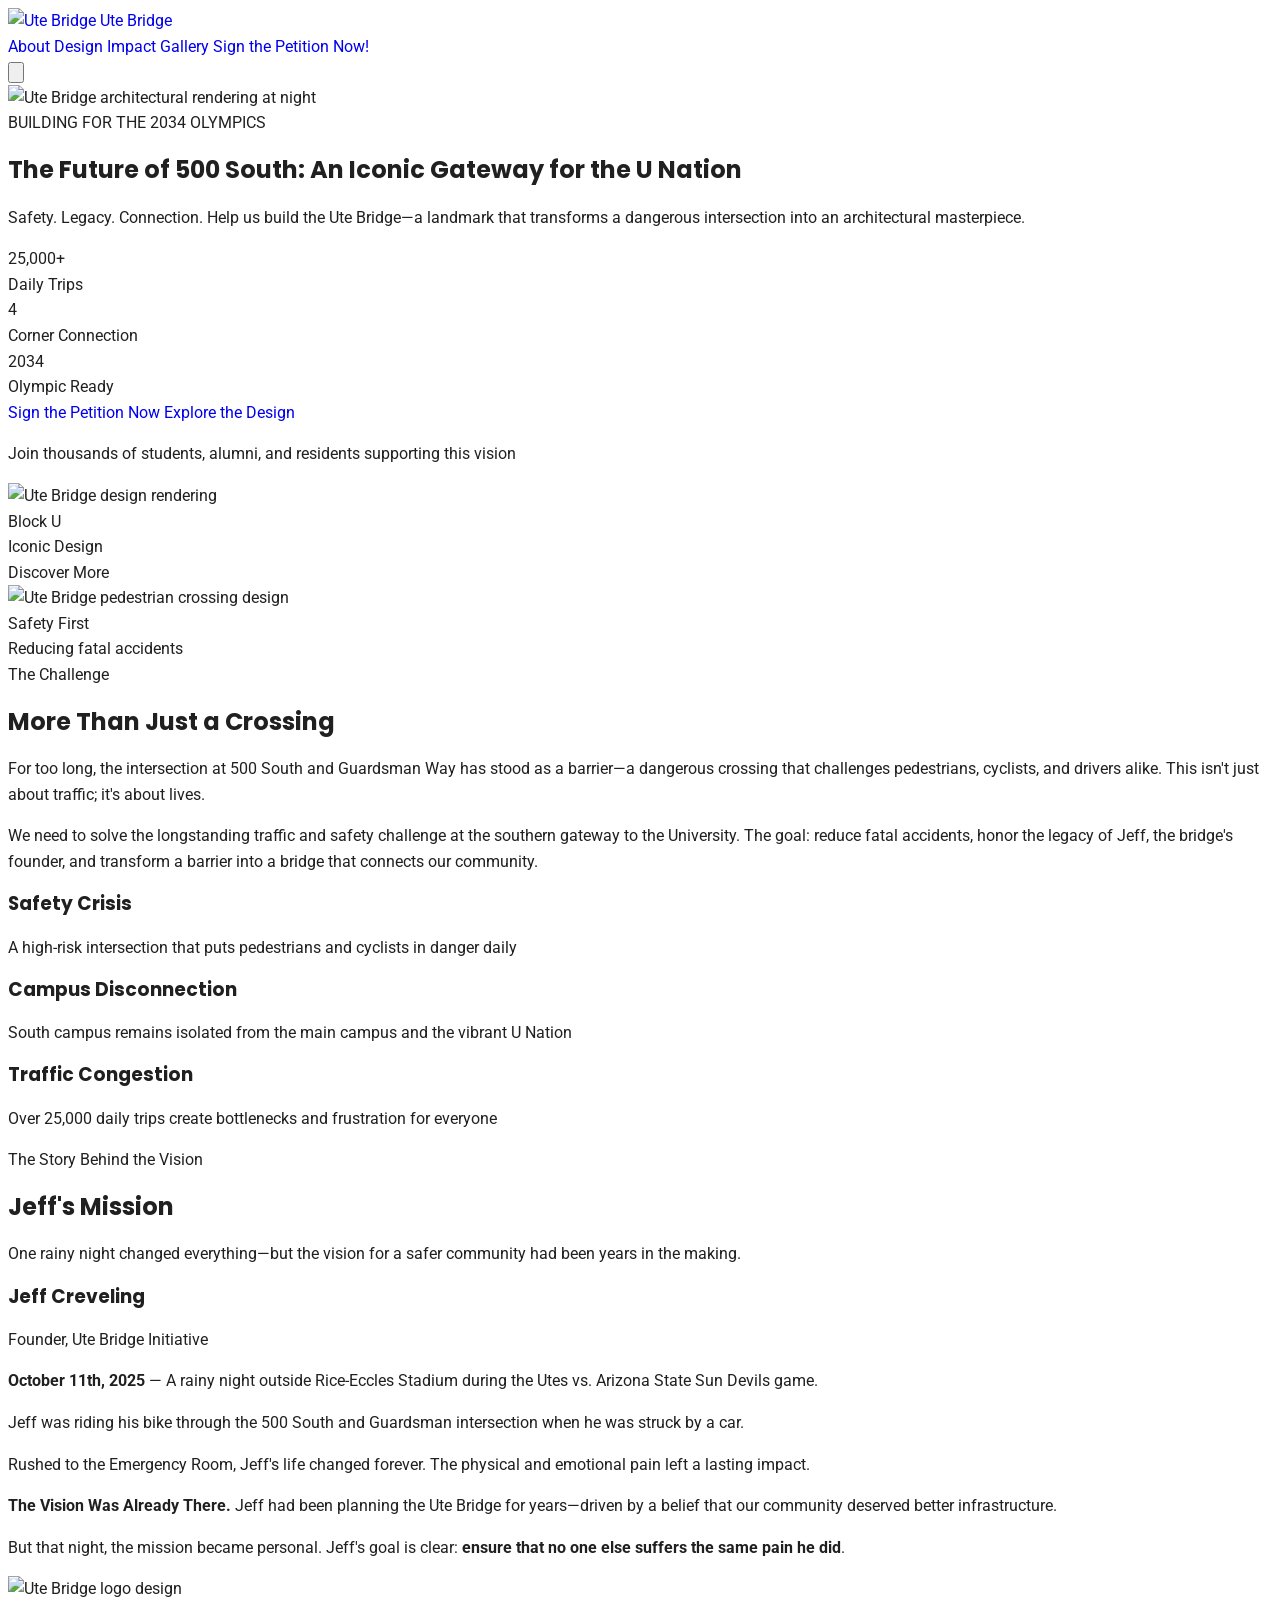
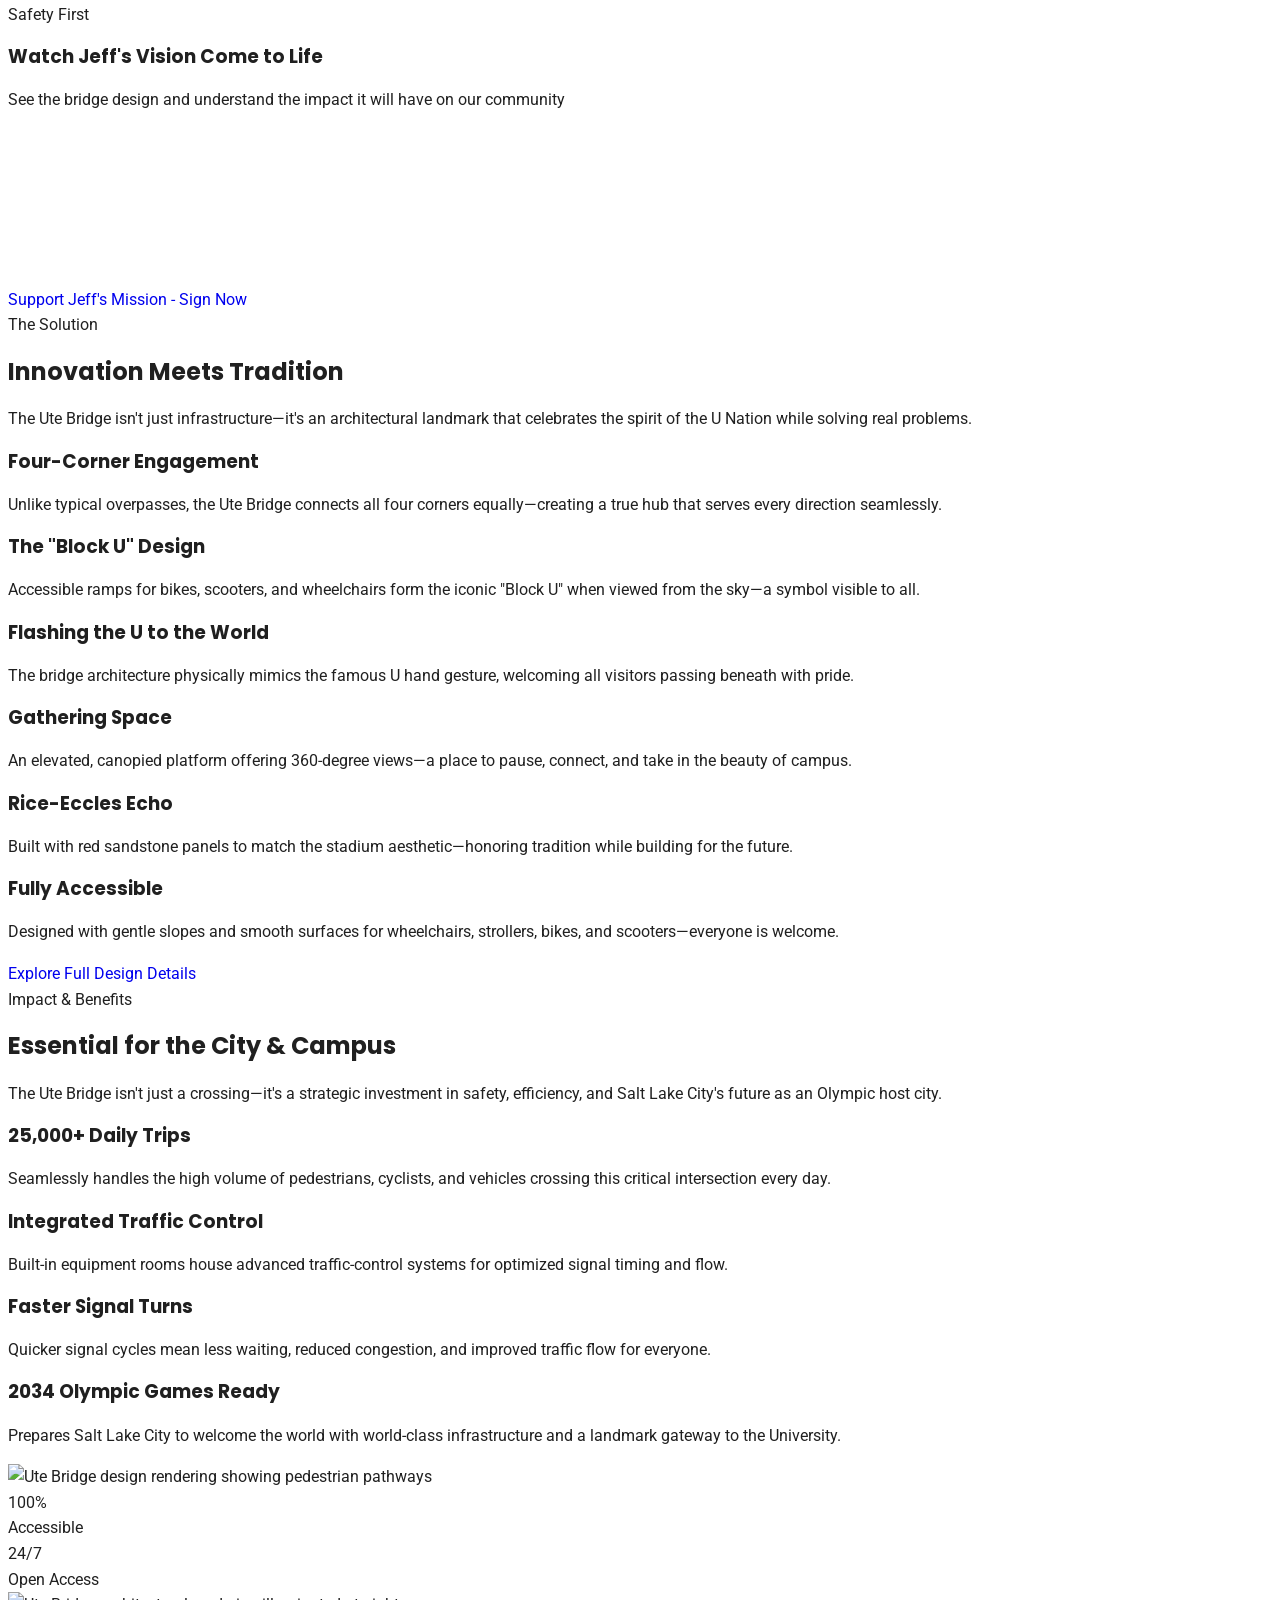
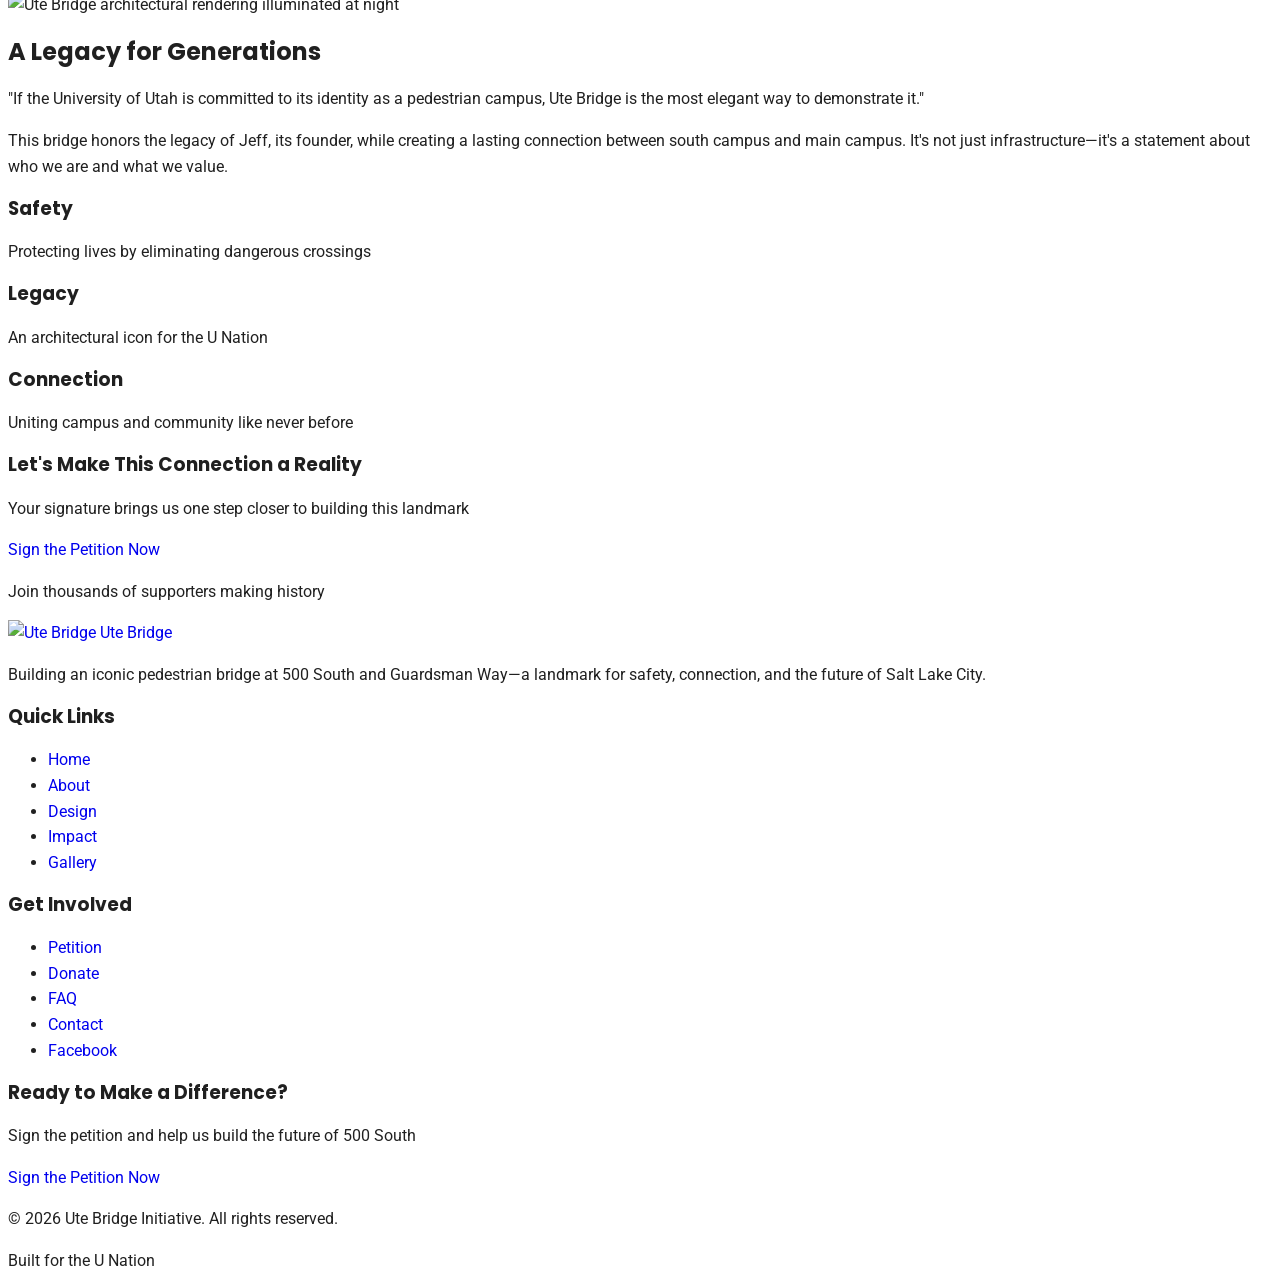
==== commit 36e40255: "Update index.html" ====
--- a/index.html
+++ b/index.html
@@ -769,6 +769,9 @@
                                             <a href="https://www.ipetitions.com/petition/Ute-Bridge-Support-Rally" class="text-gray-400 hover:text-[var(--accent-color)] transition-colors duration-200">Petition</a>
                                         </li>
                                         <li>
+                                            <a href="https://www.gofundme.com/f/ute-bridge-university-of-utah?qid=a3a7a9409a473c813a0e2b563b8f95fd" class="text-gray-400 hover:text-[var(--accent-color)] transition-colors duration-200">Donate</a>
+                                        </li>
+                                        <li>
                                             <a href="/faq" class="text-gray-400 hover:text-[var(--accent-color)] transition-colors duration-200">FAQ</a>
                                         </li>
                                         <li>
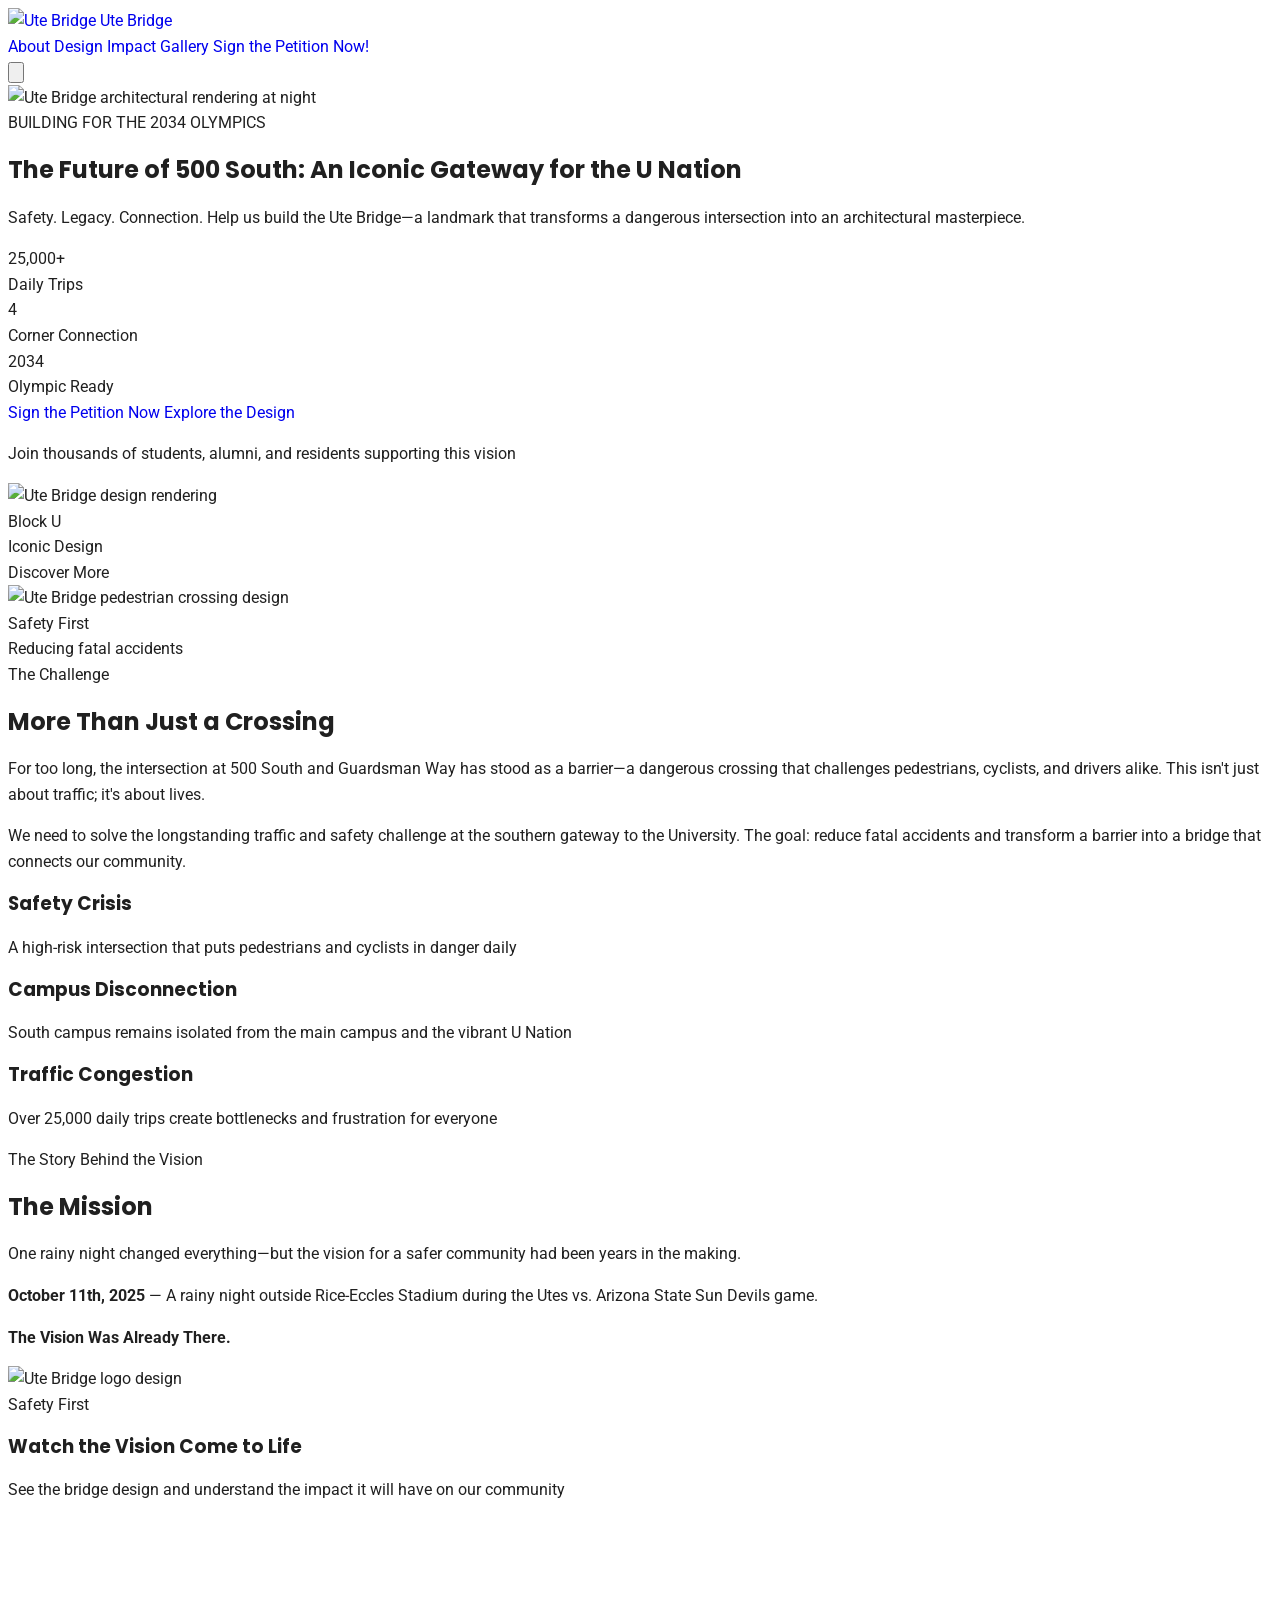
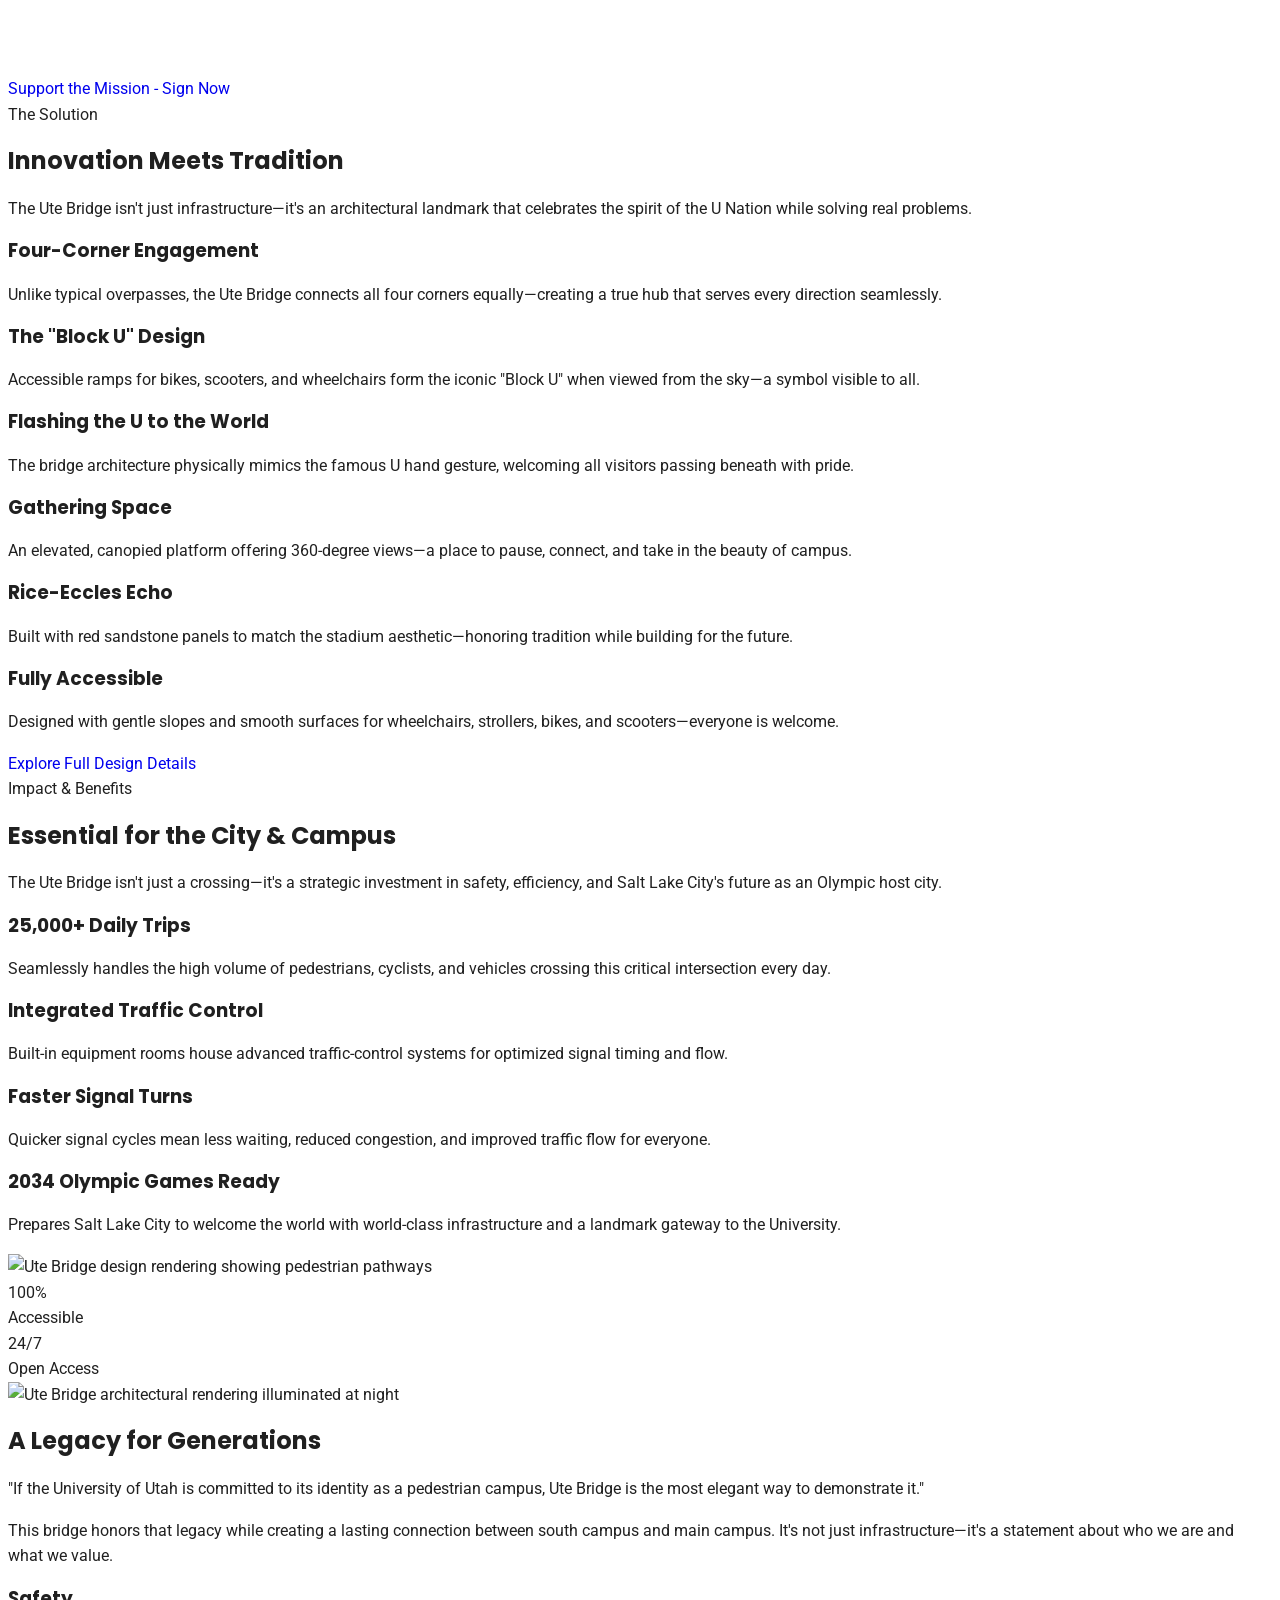
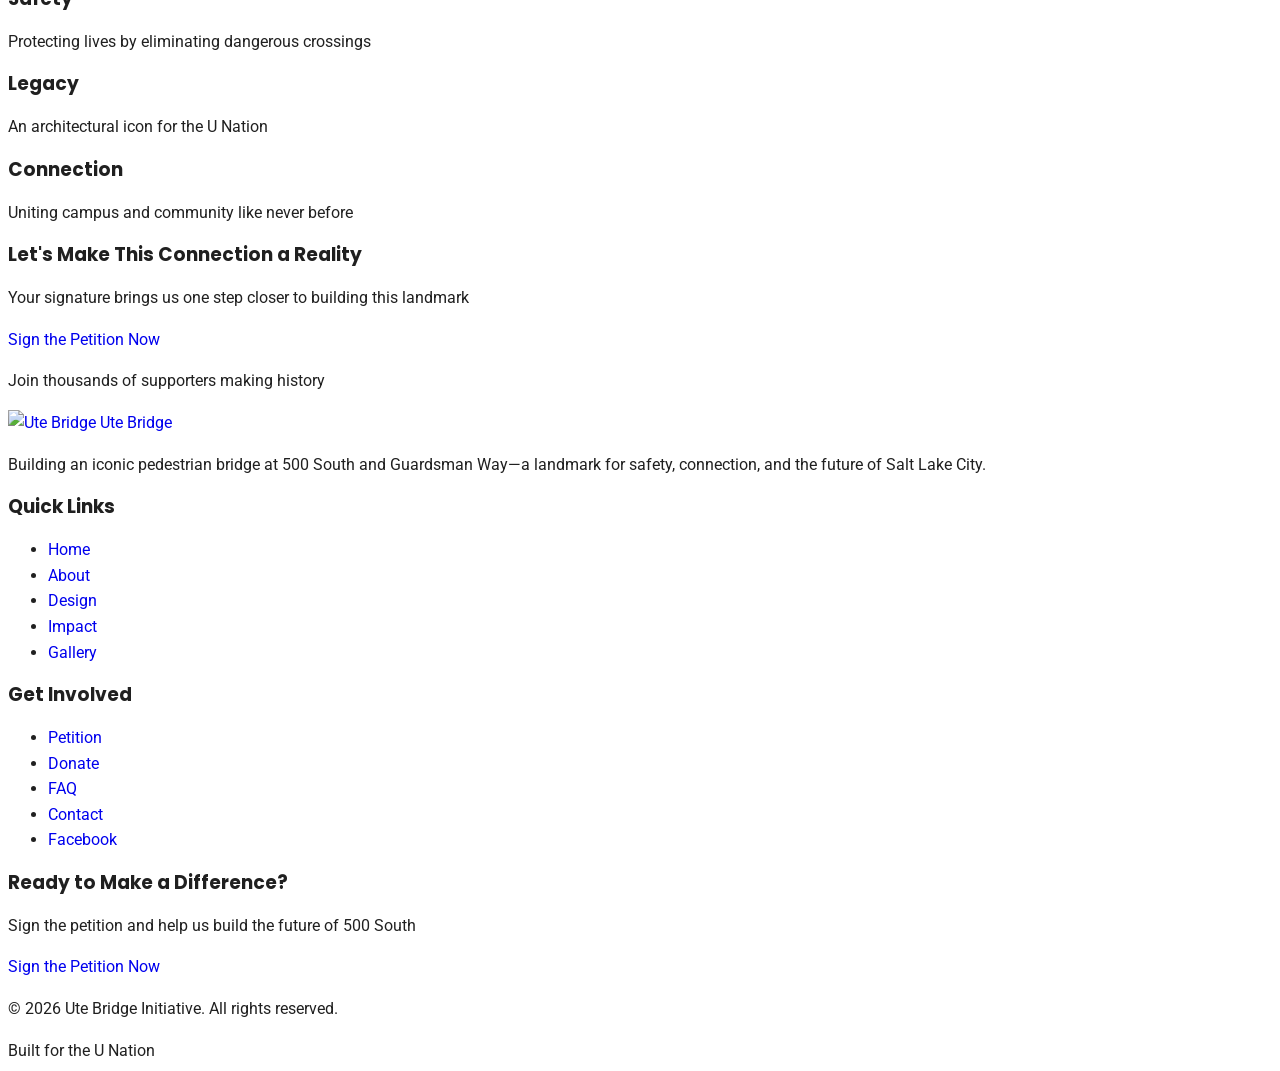
==== commit abe9007c: "Remove personal name references from site copy" ====
--- a/index.html
+++ b/index.html
@@ -215,9 +215,8 @@
 
                                     <p class="text-lg text-[var(--gray-text-color)] mb-8 leading-relaxed">
                                         We need to solve the longstanding traffic and safety challenge at the
-                                        southern gateway to the University. The goal: reduce fatal accidents,
-                                        honor the legacy of Jeff, the bridge's founder, and transform a
-                                        barrier into a bridge that connects our community.
+                                        southern gateway to the University. The goal: reduce fatal accidents
+                                        and transform a barrier into a bridge that connects our community.
                                     </p>
 
                                     <!-- Key Problems -->
@@ -272,7 +271,7 @@
                         </div>
                     </section>
 
-                    <!-- Jeff's Story Section -->
+                    <!-- Founder's Story Section -->
                     <section class="code-section py-20 lg:py-32 bg-gradient-to-br from-[var(--dark-background-color)] via-[#2a1a1a] to-[var(--dark-background-color)] text-white relative overflow-hidden" id="su3b8oi">
                         <!-- Decorative Background Elements -->
                         <div class="absolute top-20 right-10 w-96 h-96 bg-[var(--primary-color)] rounded-full blur-3xl opacity-10"></div>
@@ -286,7 +285,7 @@
                                 </div>
 
                                 <h2 class="font-[var(--font-family-heading)] text-4xl sm:text-5xl lg:text-6xl font-bold mb-6 leading-tight">
-                                    Jeff's <span class="text-[var(--accent-color)]">Mission</span>
+                                    The <span class="text-[var(--accent-color)]">Mission</span>
                                 </h2>
 
                                 <p class="text-xl text-gray-300 max-w-3xl mx-auto">
@@ -299,15 +298,6 @@
                                 <!-- Left - Story Content -->
                                 <div class="order-2 lg:order-1">
                                     <div class="bg-white/5 backdrop-blur-md rounded-2xl p-8 border border-white/10">
-                                        <div class="flex items-center gap-4 mb-6">
-                                            <div class="w-16 h-16 bg-gradient-to-br from-[var(--primary-color)] to-[var(--accent4-color)] rounded-full flex items-center justify-center">
-                                                <i class="fas fa-heart text-2xl text-white"></i>
-                                            </div>
-                                            <div>
-                                                <h3 class="text-2xl font-bold text-white">Jeff Creveling</h3>
-                                                <p class="text-gray-400">Founder, Ute Bridge Initiative</p>
-                                            </div>
-                                        </div>
 
                                         <div class="space-y-4 text-gray-300 leading-relaxed">
                                             <div class="flex items-start gap-3">
@@ -319,41 +309,15 @@
                                                 </p>
                                             </div>
 
-                                            <div class="flex items-start gap-3">
-                                                <i class="fas fa-bicycle text-[var(--accent-color)] mt-1 flex-shrink-0"></i>
-                                                <p>
-                                                    Jeff was riding his bike through the 500 South and Guardsman
-                                                    intersection when he was struck by a car.
-                                                </p>
-                                            </div>
-
-                                            <div class="flex items-start gap-3">
-                                                <i class="fas fa-ambulance text-[var(--accent-color)] mt-1 flex-shrink-0"></i>
-                                                <p>
-                                                    Rushed to the Emergency Room, Jeff's life changed forever. The
-                                                    physical and emotional pain left a lasting impact.
-                                                </p>
-                                            </div>
-
                                             <div class="h-px bg-gradient-to-r from-transparent via-[var(--primary-color)] to-transparent my-6"></div>
 
                                             <div class="flex items-start gap-3">
                                                 <i class="fas fa-lightbulb text-[var(--accent-color)] mt-1 flex-shrink-0"></i>
                                                 <p>
                                                     <strong class="text-white">The Vision Was Already There.</strong>
-                                                    Jeff had been planning the Ute Bridge for years—driven by a
-                                                    belief that our community deserved better infrastructure.
-                                                </p>
-                                            </div>
-
-                                            <div class="flex items-start gap-3">
-                                                <i class="fas fa-hand-holding-heart text-[var(--accent-color)] mt-1 flex-shrink-0"></i>
-                                                <p>
-                                                    But that night, the mission became personal. Jeff's goal is
-                                                    clear:
-                                                    <strong class="text-[var(--accent-color)]">ensure that no one else suffers the same pain he did</strong>.
-                                                </p>
-                                            </div>
+                                                </p>
+                                            </div>
+
                                         </div>
                                     </div>
                                 </div>
@@ -379,7 +343,7 @@
                                 <div class="text-center mb-8">
                                     <i class="fas fa-play-circle text-5xl text-[var(--accent-color)] mb-4"></i>
                                     <h3 class="text-3xl font-bold text-white mb-3">
-                                        Watch Jeff's Vision Come to Life
+                                        Watch the Vision Come to Life
                                     </h3>
                                     <p class="text-gray-300">
                                         See the bridge design and understand the impact it will have on our
@@ -394,7 +358,7 @@
                                 <div class="text-center mt-8">
                                     <a href="https://www.ipetitions.com/petition/Ute-Bridge-Support-Rally" class="inline-flex items-center px-8 py-4 bg-[var(--primary-color)] text-white text-lg font-bold rounded-lg hover:bg-[var(--primary-button-hover-bg-color)] transition-all duration-300 shadow-xl transform hover:-translate-y-1">
                                         <i class="fas fa-pen-fancy mr-3"></i>
-                                        Support Jeff's Mission - Sign Now
+                                        Support the Mission - Sign Now
                                     </a>
                                 </div>
                             </div>
@@ -662,7 +626,7 @@
                             </p>
 
                             <p class="text-xl text-white/90 mb-12 leading-relaxed max-w-3xl mx-auto">
-                                This bridge honors the legacy of Jeff, its founder, while creating a
+                                This bridge honors that legacy while creating a
                                 lasting connection between south campus and main campus. It's not just
                                 infrastructure—it's a statement about who we are and what we value.
                             </p>
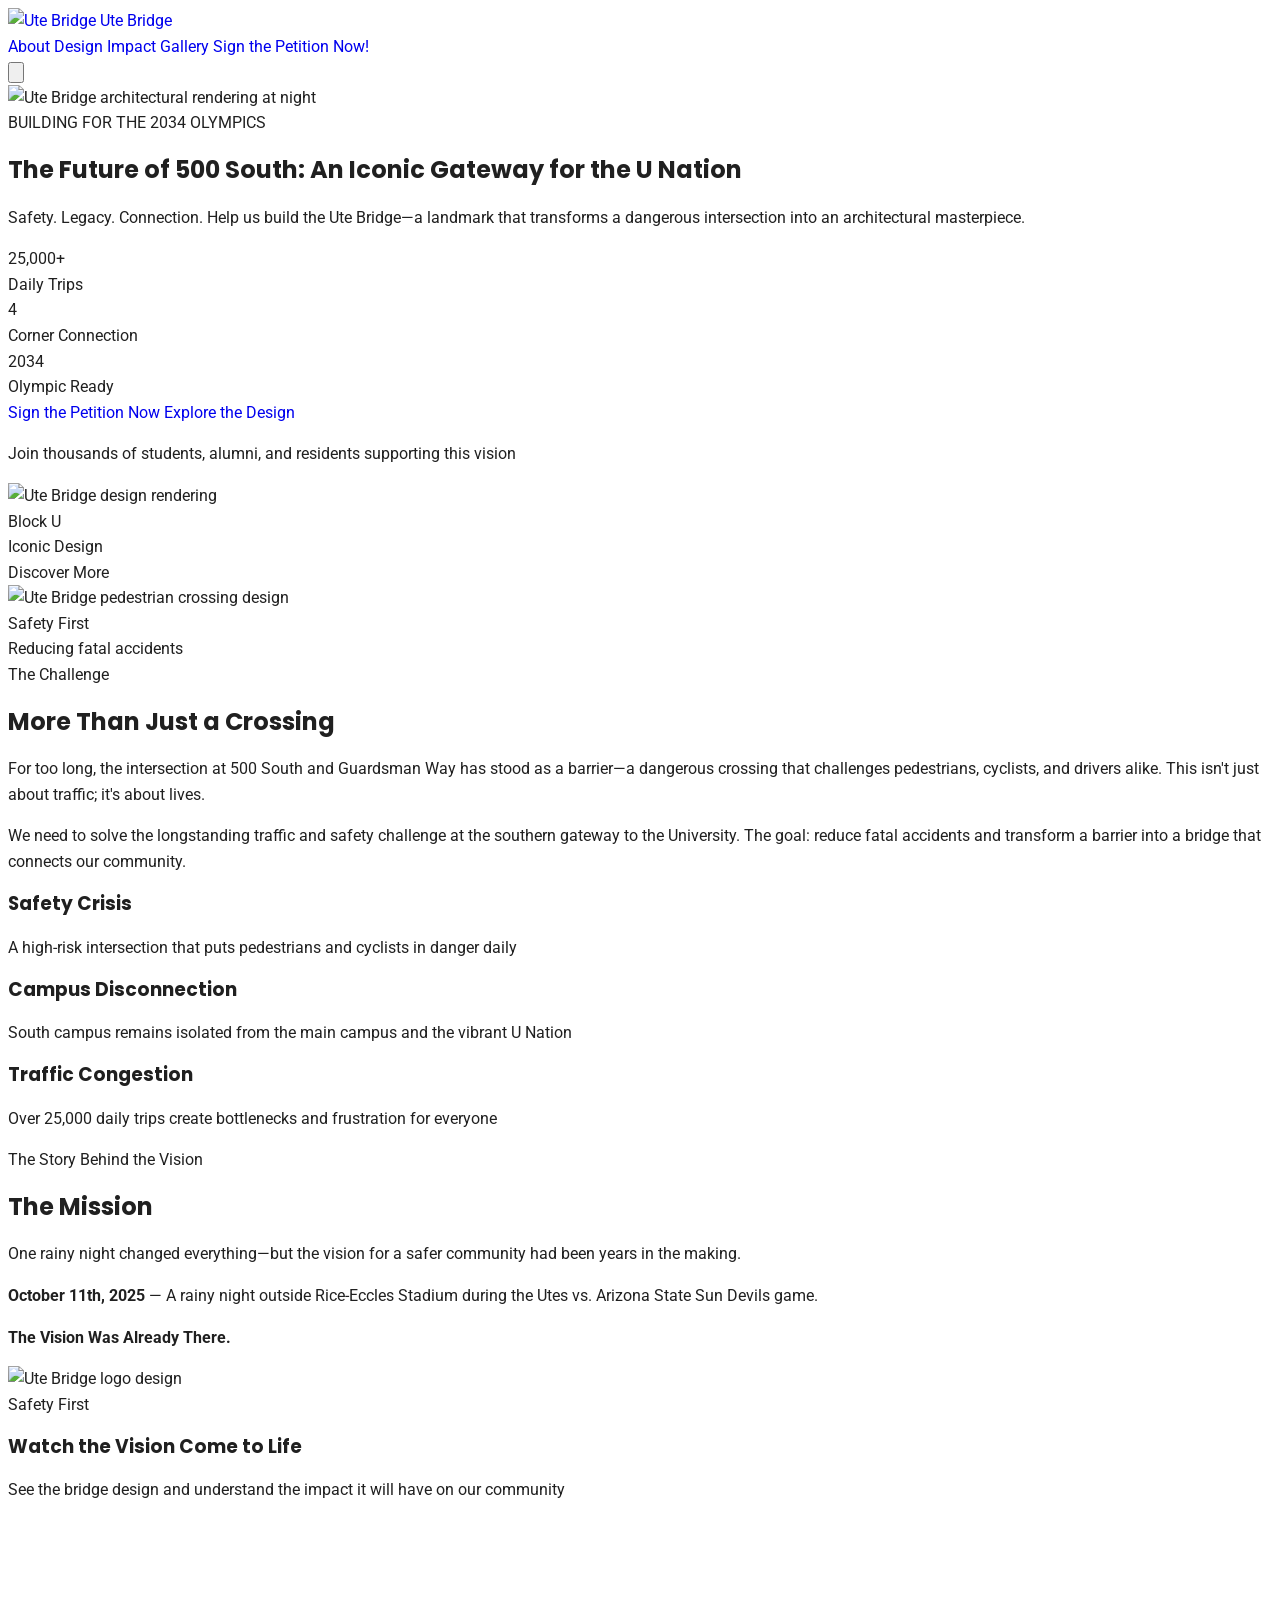
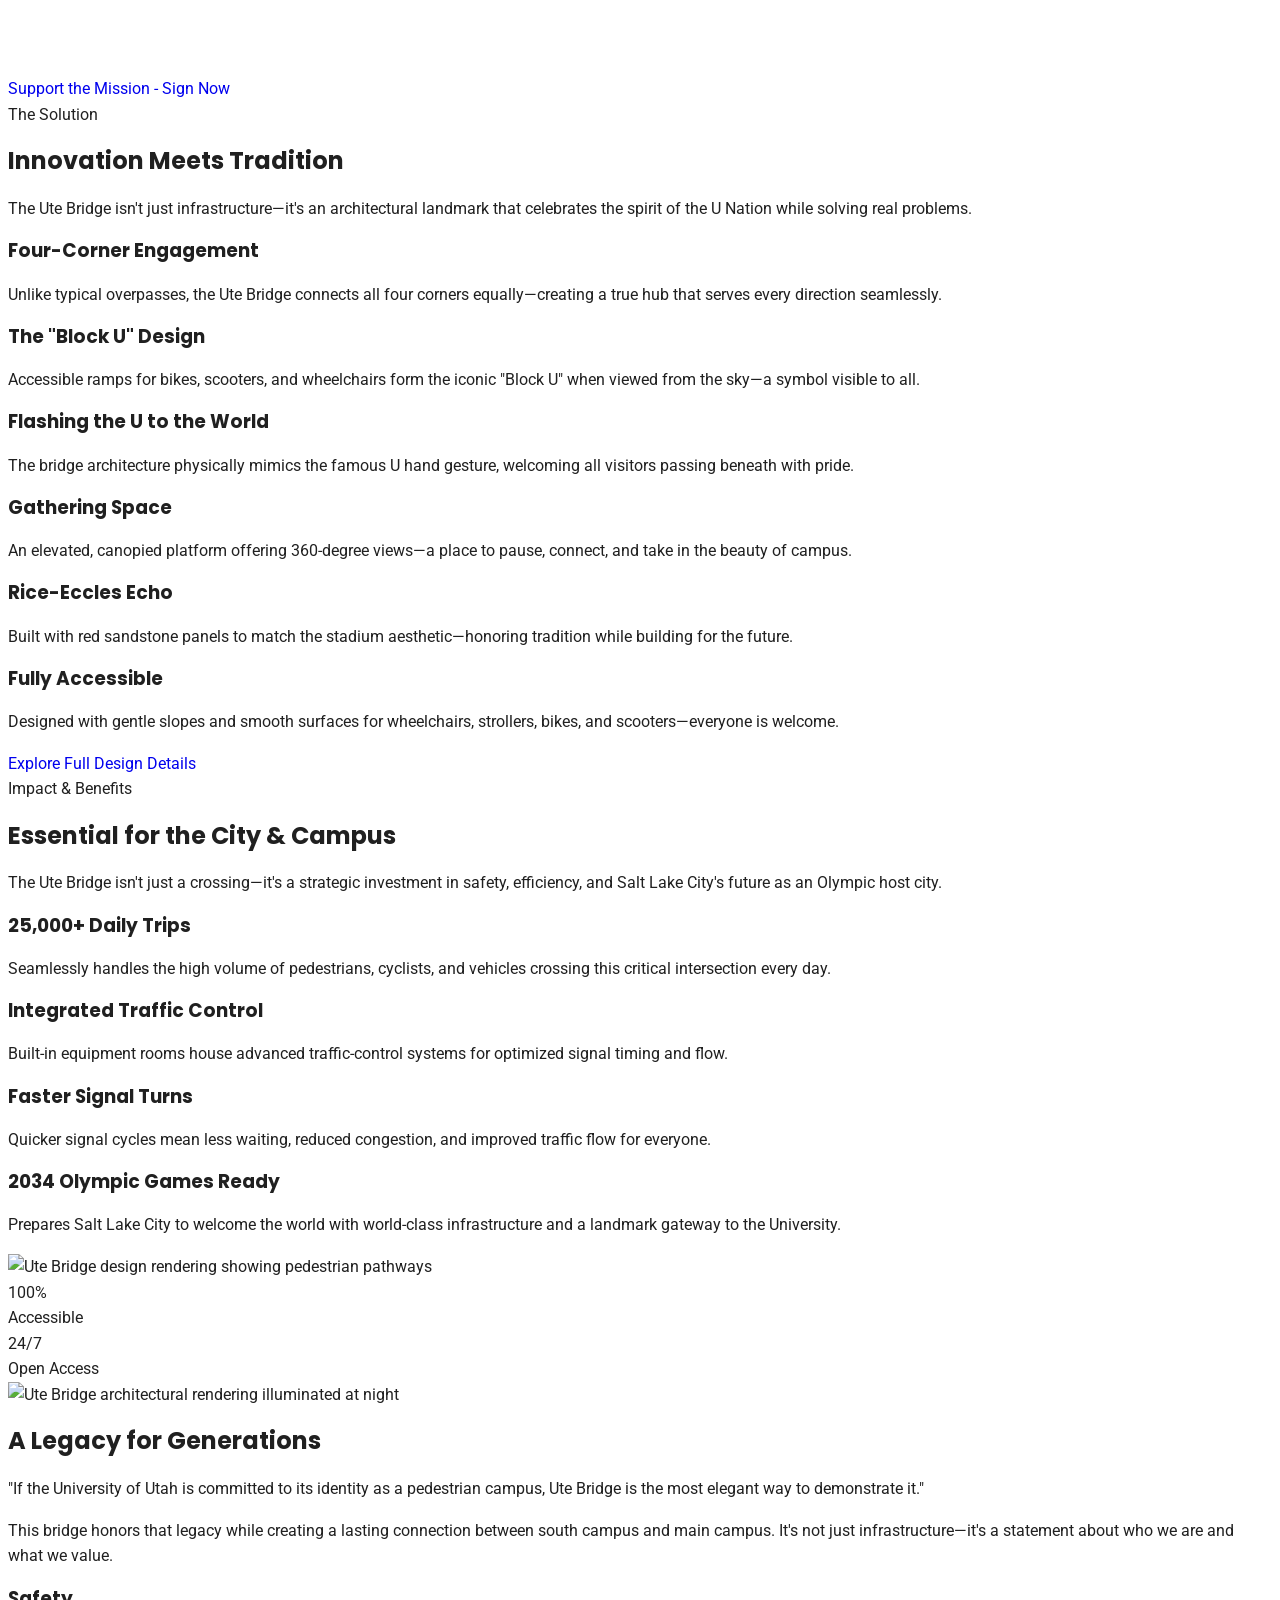
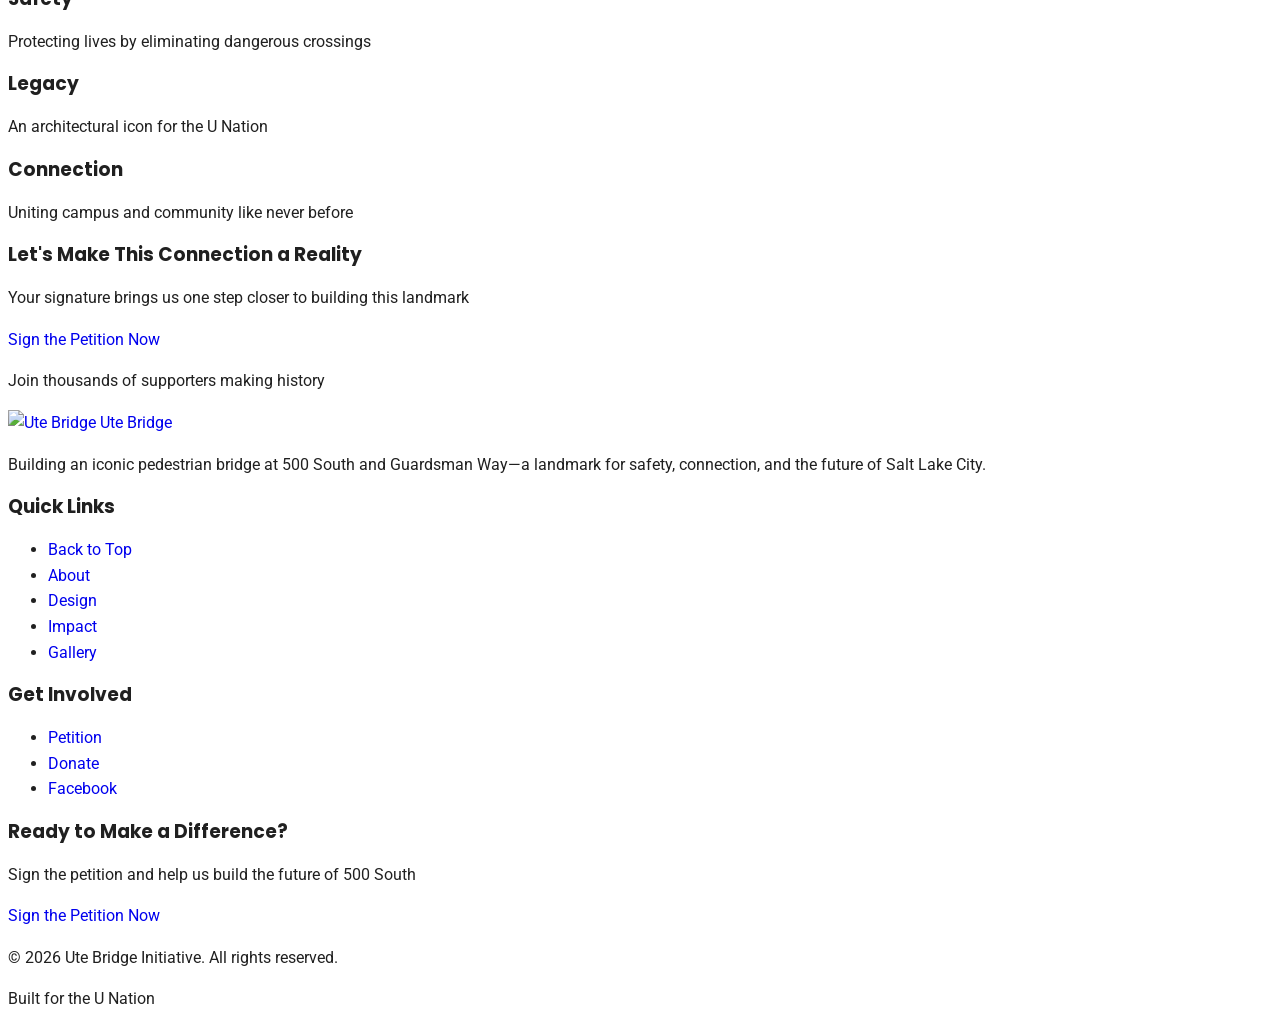
==== commit 698295ba: "Convert to single-page site: nav links to section anchors, footer Home -> Back to Top" ====
--- a/index.html
+++ b/index.html
@@ -28,17 +28,17 @@
                         <div class="max-w-7xl mx-auto px-4 sm:px-6 lg:px-8">
                             <div class="flex justify-between items-center h-28">
                                 <!-- Logo -->
-                                <a href="/" class="flex-shrink-0 flex items-center gap-3">
+                                <a href="#top" class="flex-shrink-0 flex items-center gap-3">
                                     <img src="https://imagedelivery.net/xaKlCos5cTg_1RWzIu_h-A/74475b37-6b0a-4e44-20fa-f7464fb39300/public" alt="Ute Bridge" class="h-24 py-2 w-auto" data-logo="">
                                     <span class="font-[var(--font-family-heading)] text-2xl sm:text-3xl font-bold text-[var(--primary-color)] hidden sm:block">Ute Bridge</span>
                                 </a>
 
                                 <!-- Desktop Navigation -->
                                 <nav class="hidden lg:flex items-center space-x-8">
-                                    <a href="/about" class="text-[var(--gray-text-color)] hover:text-[var(--primary-color)] font-medium transition-colors duration-200">About</a>
-                                    <a href="/design" class="text-[var(--gray-text-color)] hover:text-[var(--primary-color)] font-medium transition-colors duration-200">Design</a>
-                                    <a href="/impact" class="text-[var(--gray-text-color)] hover:text-[var(--primary-color)] font-medium transition-colors duration-200">Impact</a>
-                                    <a href="/gallery" class="text-[var(--gray-text-color)] hover:text-[var(--primary-color)] font-medium transition-colors duration-200">Gallery</a>
+                                    <a href="#about" class="text-[var(--gray-text-color)] hover:text-[var(--primary-color)] font-medium transition-colors duration-200">About</a>
+                                    <a href="#design" class="text-[var(--gray-text-color)] hover:text-[var(--primary-color)] font-medium transition-colors duration-200">Design</a>
+                                    <a href="#impact" class="text-[var(--gray-text-color)] hover:text-[var(--primary-color)] font-medium transition-colors duration-200">Impact</a>
+                                    <a href="#story" class="text-[var(--gray-text-color)] hover:text-[var(--primary-color)] font-medium transition-colors duration-200">Gallery</a>
                                     <a href="https://www.ipetitions.com/petition/Ute-Bridge-Support-Rally" class="bg-[var(--primary-color)] text-[var(--primary-button-text-color)] px-6 py-3 rounded-lg font-semibold hover:bg-[var(--primary-button-hover-bg-color)] transition-all duration-200 shadow-lg hover:shadow-xl transform hover:-translate-y-0.5">
                                         Sign the Petition Now!
                                     </a>
@@ -55,10 +55,10 @@
                             <!-- Mobile Navigation -->
                             <div id="mobile-menu" class="hidden lg:hidden pb-4">
                                 <div class="flex flex-col space-y-3">
-                                    <a href="/about" class="text-[var(--gray-text-color)] hover:text-[var(--primary-color)] font-medium py-2 transition-colors duration-200">About</a>
-                                    <a href="/design" class="text-[var(--gray-text-color)] hover:text-[var(--primary-color)] font-medium py-2 transition-colors duration-200">Design</a>
-                                    <a href="/impact" class="text-[var(--gray-text-color)] hover:text-[var(--primary-color)] font-medium py-2 transition-colors duration-200">Impact</a>
-                                    <a href="/gallery" class="text-[var(--gray-text-color)] hover:text-[var(--primary-color)] font-medium py-2 transition-colors duration-200">Gallery</a>
+                                    <a href="#about" class="text-[var(--gray-text-color)] hover:text-[var(--primary-color)] font-medium py-2 transition-colors duration-200">About</a>
+                                    <a href="#design" class="text-[var(--gray-text-color)] hover:text-[var(--primary-color)] font-medium py-2 transition-colors duration-200">Design</a>
+                                    <a href="#impact" class="text-[var(--gray-text-color)] hover:text-[var(--primary-color)] font-medium py-2 transition-colors duration-200">Impact</a>
+                                    <a href="#story" class="text-[var(--gray-text-color)] hover:text-[var(--primary-color)] font-medium py-2 transition-colors duration-200">Gallery</a>
                                     <a href="https://www.ipetitions.com/petition/Ute-Bridge-Support-Rally" class="bg-[var(--primary-color)] text-[var(--primary-button-text-color)] px-6 py-3 rounded-lg font-semibold text-center hover:bg-[var(--primary-button-hover-bg-color)] transition-all duration-200">
                                         Sign the Petition Now
                                     </a>
@@ -70,7 +70,7 @@
 
                 <div>
                     <!-- Hero Section -->
-                    <section class="code-section relative min-h-screen flex items-center justify-center overflow-hidden bg-[var(--dark-background-color)]" id="spkfq2">
+                    <section class="code-section relative min-h-screen flex items-center justify-center overflow-hidden bg-[var(--dark-background-color)]" id="top">
                         <!-- Background Image with Overlay -->
                         <div class="absolute inset-0 z-0">
                             <img src="https://imagedelivery.net/xaKlCos5cTg_1RWzIu_h-A/29329d37-e19b-4dcd-8769-029bc1dd0d00/publicContain" alt="Ute Bridge architectural rendering at night" class="w-full h-full object-cover">
@@ -131,7 +131,7 @@
                                             <i class="fas fa-arrow-right ml-2 transform group-hover:translate-x-1 transition-transform"></i>
                                         </a>
 
-                                        <a href="/design" class="inline-flex items-center justify-center px-8 py-4 bg-white/10 backdrop-blur-md text-white text-lg font-semibold rounded-lg border-2 border-white/30 hover:bg-white/20 transition-all duration-300 transform hover:-translate-y-1">
+                                        <a href="#design" class="inline-flex items-center justify-center px-8 py-4 bg-white/10 backdrop-blur-md text-white text-lg font-semibold rounded-lg border-2 border-white/30 hover:bg-white/20 transition-all duration-300 transform hover:-translate-y-1">
                                             Explore the Design
                                             <i class="fas fa-chevron-right ml-2"></i>
                                         </a>
@@ -174,7 +174,7 @@
                     </section>
 
                     <!-- The Challenge Section -->
-                    <section class="code-section py-20 lg:py-32 bg-white relative overflow-hidden" id="sj74d3">
+                    <section class="code-section py-20 lg:py-32 bg-white relative overflow-hidden" id="about">
                         <!-- Decorative Background Elements -->
                         <div class="absolute top-0 left-0 w-full h-32 bg-gradient-to-b from-[var(--light-background-color)] to-transparent opacity-50"></div>
 
@@ -272,7 +272,7 @@
                     </section>
 
                     <!-- Founder's Story Section -->
-                    <section class="code-section py-20 lg:py-32 bg-gradient-to-br from-[var(--dark-background-color)] via-[#2a1a1a] to-[var(--dark-background-color)] text-white relative overflow-hidden" id="su3b8oi">
+                    <section class="code-section py-20 lg:py-32 bg-gradient-to-br from-[var(--dark-background-color)] via-[#2a1a1a] to-[var(--dark-background-color)] text-white relative overflow-hidden" id="story">
                         <!-- Decorative Background Elements -->
                         <div class="absolute top-20 right-10 w-96 h-96 bg-[var(--primary-color)] rounded-full blur-3xl opacity-10"></div>
                         <div class="absolute bottom-20 left-10 w-96 h-96 bg-[var(--accent-color)] rounded-full blur-3xl opacity-10"></div>
@@ -366,7 +366,7 @@
                     </section>
 
                     <!-- The Solution Section -->
-                    <section class="code-section py-20 lg:py-32 bg-gradient-to-b from-[var(--dark-background-color)] to-[#2a1414] text-white relative overflow-hidden" id="s38bzgb">
+                    <section class="code-section py-20 lg:py-32 bg-gradient-to-b from-[var(--dark-background-color)] to-[#2a1414] text-white relative overflow-hidden" id="design">
                         <!-- Animated Background -->
                         <div class="absolute inset-0 opacity-20">
                             <div class="absolute top-20 left-20 w-96 h-96 bg-[var(--primary-color)] rounded-full blur-3xl animate-pulse"></div>
@@ -472,7 +472,7 @@
 
                             <!-- Call to Action -->
                             <div class="text-center">
-                                <a href="/design" class="inline-flex items-center px-8 py-4 bg-[var(--accent-color)] text-[var(--dark-text-color)] text-lg font-bold rounded-lg hover:bg-[var(--accent-color)]/90 transition-all duration-300 shadow-2xl hover:shadow-[var(--accent-color)]/50 transform hover:-translate-y-1">
+                                <a href="#design" class="inline-flex items-center px-8 py-4 bg-[var(--accent-color)] text-[var(--dark-text-color)] text-lg font-bold rounded-lg hover:bg-[var(--accent-color)]/90 transition-all duration-300 shadow-2xl hover:shadow-[var(--accent-color)]/50 transform hover:-translate-y-1">
                                     Explore Full Design Details
                                     <i class="fas fa-arrow-right ml-3"></i>
                                 </a>
@@ -481,7 +481,7 @@
                     </section>
 
                     <!-- Impact Section -->
-                    <section class="code-section py-20 lg:py-32 bg-gradient-to-br from-white to-[var(--light-background-color)] relative overflow-hidden" id="s81u7bc">
+                    <section class="code-section py-20 lg:py-32 bg-gradient-to-br from-white to-[var(--light-background-color)] relative overflow-hidden" id="impact">
                         <!-- Decorative Elements -->
                         <div class="absolute top-0 right-0 w-1/3 h-full bg-gradient-to-l from-[var(--medium-background-color)]/30 to-transparent"></div>
 
@@ -601,7 +601,7 @@
                     </section>
 
                     <!-- Legacy CTA Section -->
-                    <section class="code-section py-20 lg:py-32 relative overflow-hidden" id="s505oxl">
+                    <section class="code-section py-20 lg:py-32 relative overflow-hidden" id="legacy">
                         <!-- Background Image with Overlay -->
                         <div class="absolute inset-0 z-0">
                             <img src="https://imagedelivery.net/xaKlCos5cTg_1RWzIu_h-A/29329d37-e19b-4dcd-8769-029bc1dd0d00/publicContain" alt="Ute Bridge architectural rendering illuminated at night" class="w-full h-full object-cover">
@@ -686,7 +686,7 @@
                             <div class="grid md:grid-cols-2 lg:grid-cols-4 gap-12 mb-12">
                                 <!-- Brand Column -->
                                 <div class="lg:col-span-2">
-                                    <a href="/" class="inline-block mb-6 flex items-center gap-3">
+                                    <a href="#top" class="inline-block mb-6 flex items-center gap-3">
                                         <img src="https://imagedelivery.net/xaKlCos5cTg_1RWzIu_h-A/74475b37-6b0a-4e44-20fa-f7464fb39300/public" alt="Ute Bridge" class="h-20 w-auto" data-logo="">
                                         <span class="font-[var(--font-family-heading)] text-2xl font-bold text-white">Ute Bridge</span>
                                     </a>
@@ -708,19 +708,19 @@
                                     <h3 class="text-lg font-bold mb-4 text-white">Quick Links</h3>
                                     <ul class="space-y-3">
                                         <li>
-                                            <a href="/" class="text-gray-400 hover:text-[var(--accent-color)] transition-colors duration-200">Home</a>
+                                            <a href="#top" class="text-gray-400 hover:text-[var(--accent-color)] transition-colors duration-200">Back to Top</a>
                                         </li>
                                         <li>
-                                            <a href="/about" class="text-gray-400 hover:text-[var(--accent-color)] transition-colors duration-200">About</a>
+                                            <a href="#about" class="text-gray-400 hover:text-[var(--accent-color)] transition-colors duration-200">About</a>
                                         </li>
                                         <li>
-                                            <a href="/design" class="text-gray-400 hover:text-[var(--accent-color)] transition-colors duration-200">Design</a>
+                                            <a href="#design" class="text-gray-400 hover:text-[var(--accent-color)] transition-colors duration-200">Design</a>
                                         </li>
                                         <li>
-                                            <a href="/impact" class="text-gray-400 hover:text-[var(--accent-color)] transition-colors duration-200">Impact</a>
+                                            <a href="#impact" class="text-gray-400 hover:text-[var(--accent-color)] transition-colors duration-200">Impact</a>
                                         </li>
                                         <li>
-                                            <a href="/gallery" class="text-gray-400 hover:text-[var(--accent-color)] transition-colors duration-200">Gallery</a>
+                                            <a href="#story" class="text-gray-400 hover:text-[var(--accent-color)] transition-colors duration-200">Gallery</a>
                                         </li>
                                     </ul>
                                 </div>
@@ -735,12 +735,7 @@
                                         <li>
                                             <a href="https://www.gofundme.com/f/ute-bridge-university-of-utah?qid=a3a7a9409a473c813a0e2b563b8f95fd" class="text-gray-400 hover:text-[var(--accent-color)] transition-colors duration-200">Donate</a>
                                         </li>
-                                        <li>
-                                            <a href="/faq" class="text-gray-400 hover:text-[var(--accent-color)] transition-colors duration-200">FAQ</a>
-                                        </li>
-                                        <li>
-                                            <a href="/contact" class="text-gray-400 hover:text-[var(--accent-color)] transition-colors duration-200">Contact</a>
-                                        </li>
+
                                         <li>
                                             <a href="https://www.facebook.com/people/Ute-Bridge/100085178156840/" class="text-gray-400 hover:text-[var(--accent-color)] transition-colors duration-200">Facebook</a>
                                         </li>
--- a/styles.css
+++ b/styles.css
@@ -304,3 +304,8 @@
         background: white;
     }
 }
+
+/* Anchor scroll offset so sections clear the sticky header */
+section[id] {
+    scroll-margin-top: 7.5rem;
+}
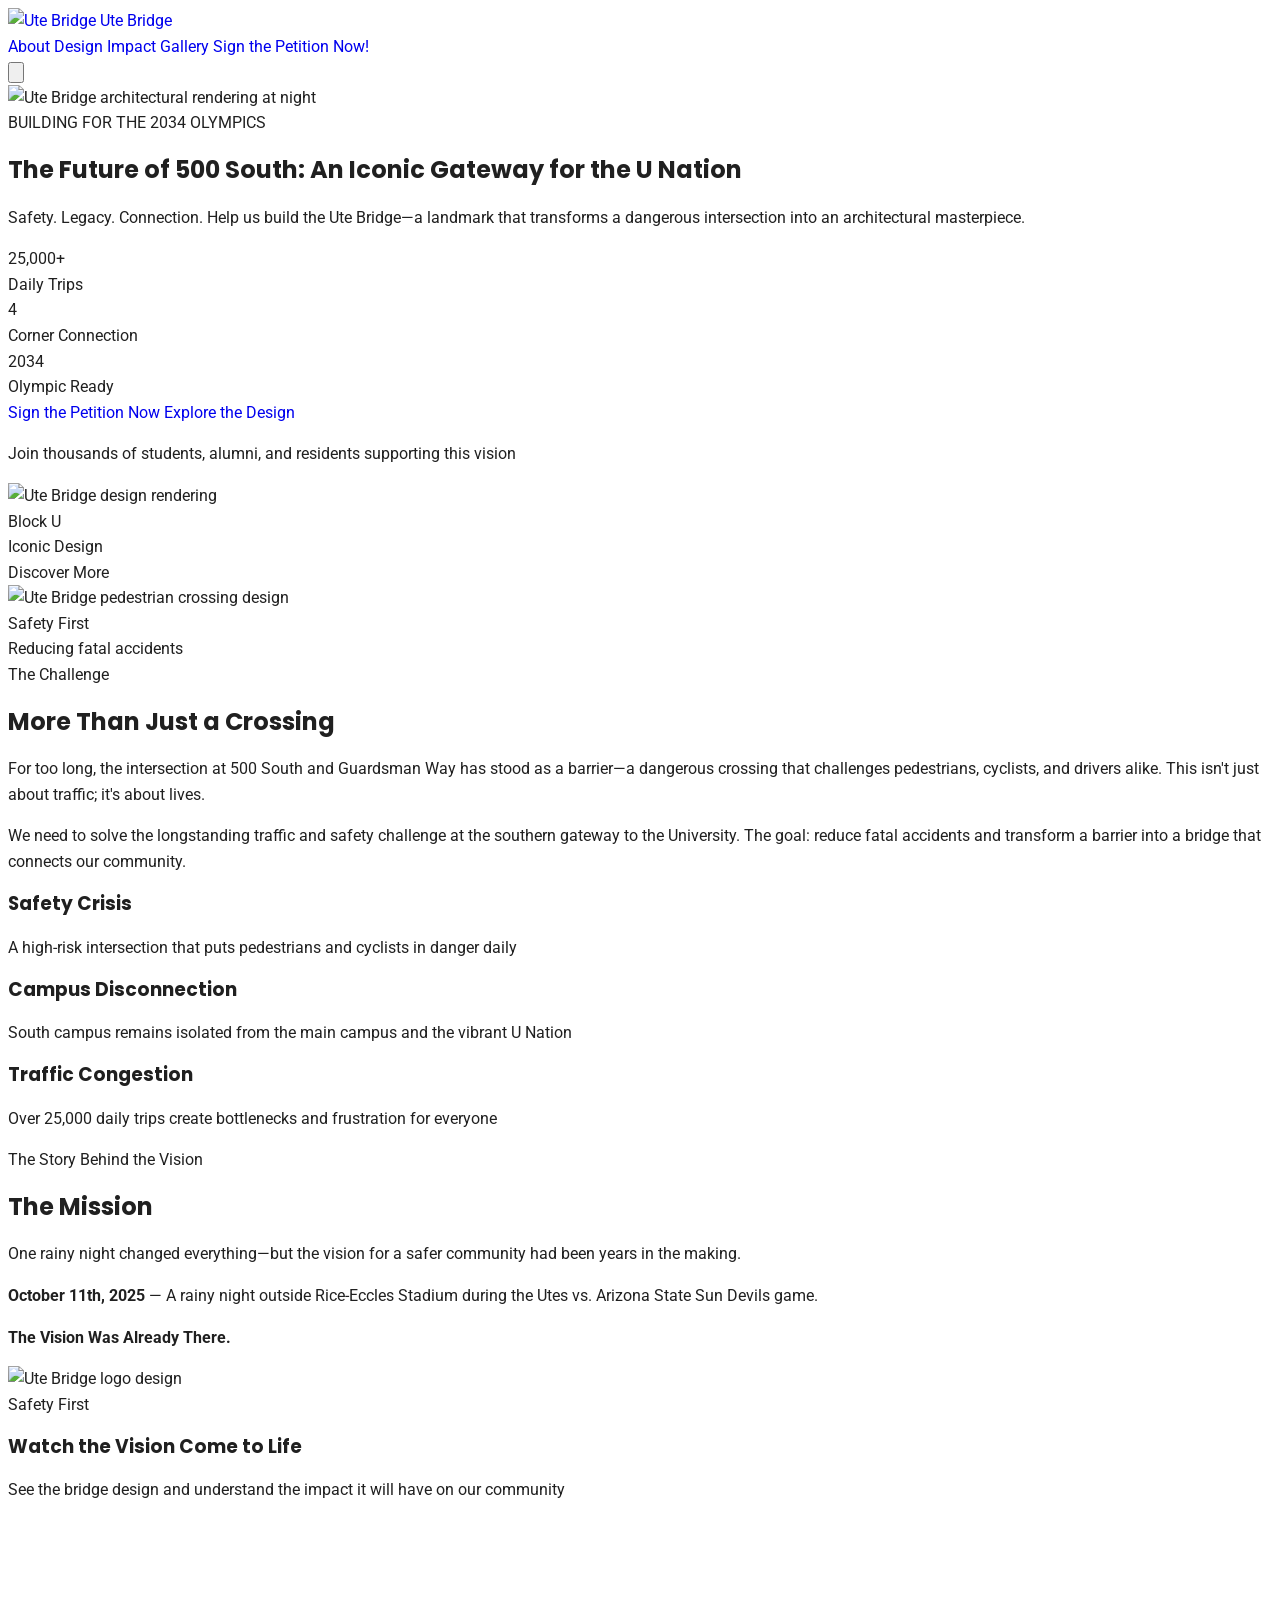
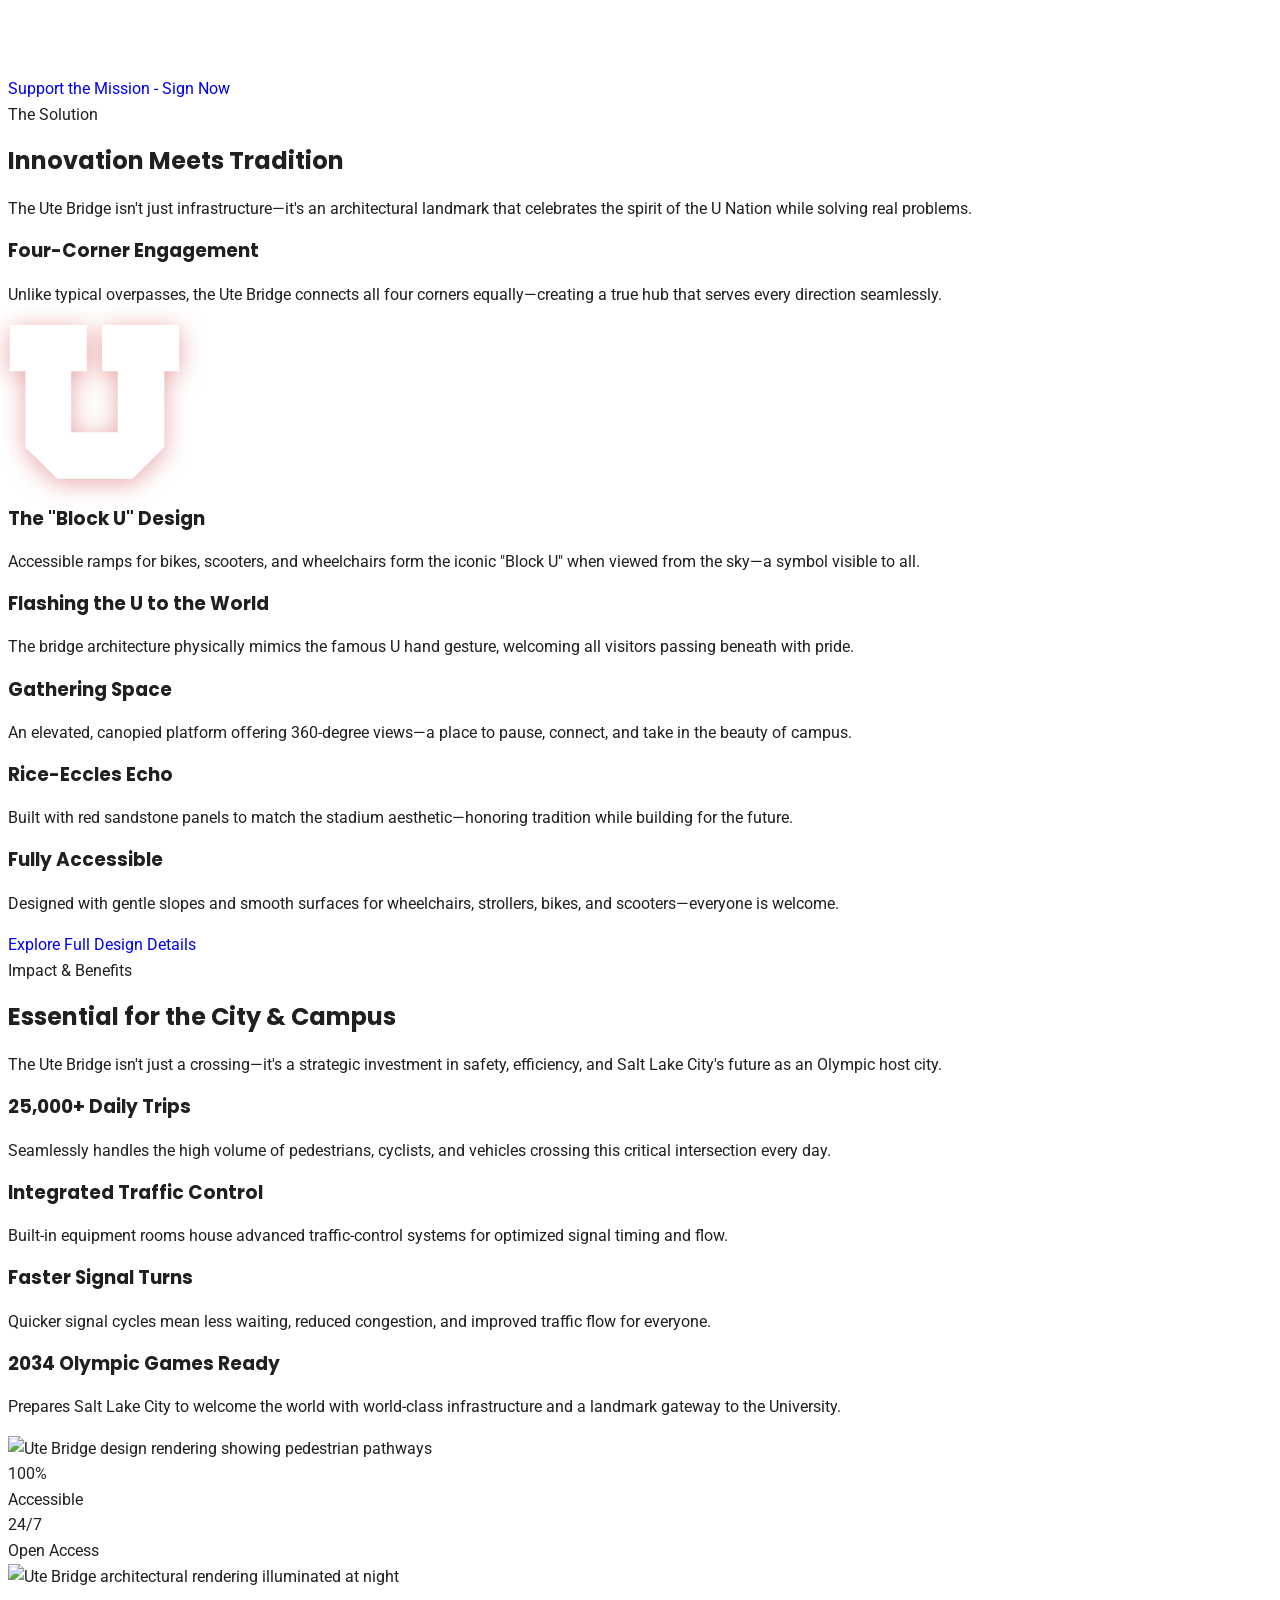
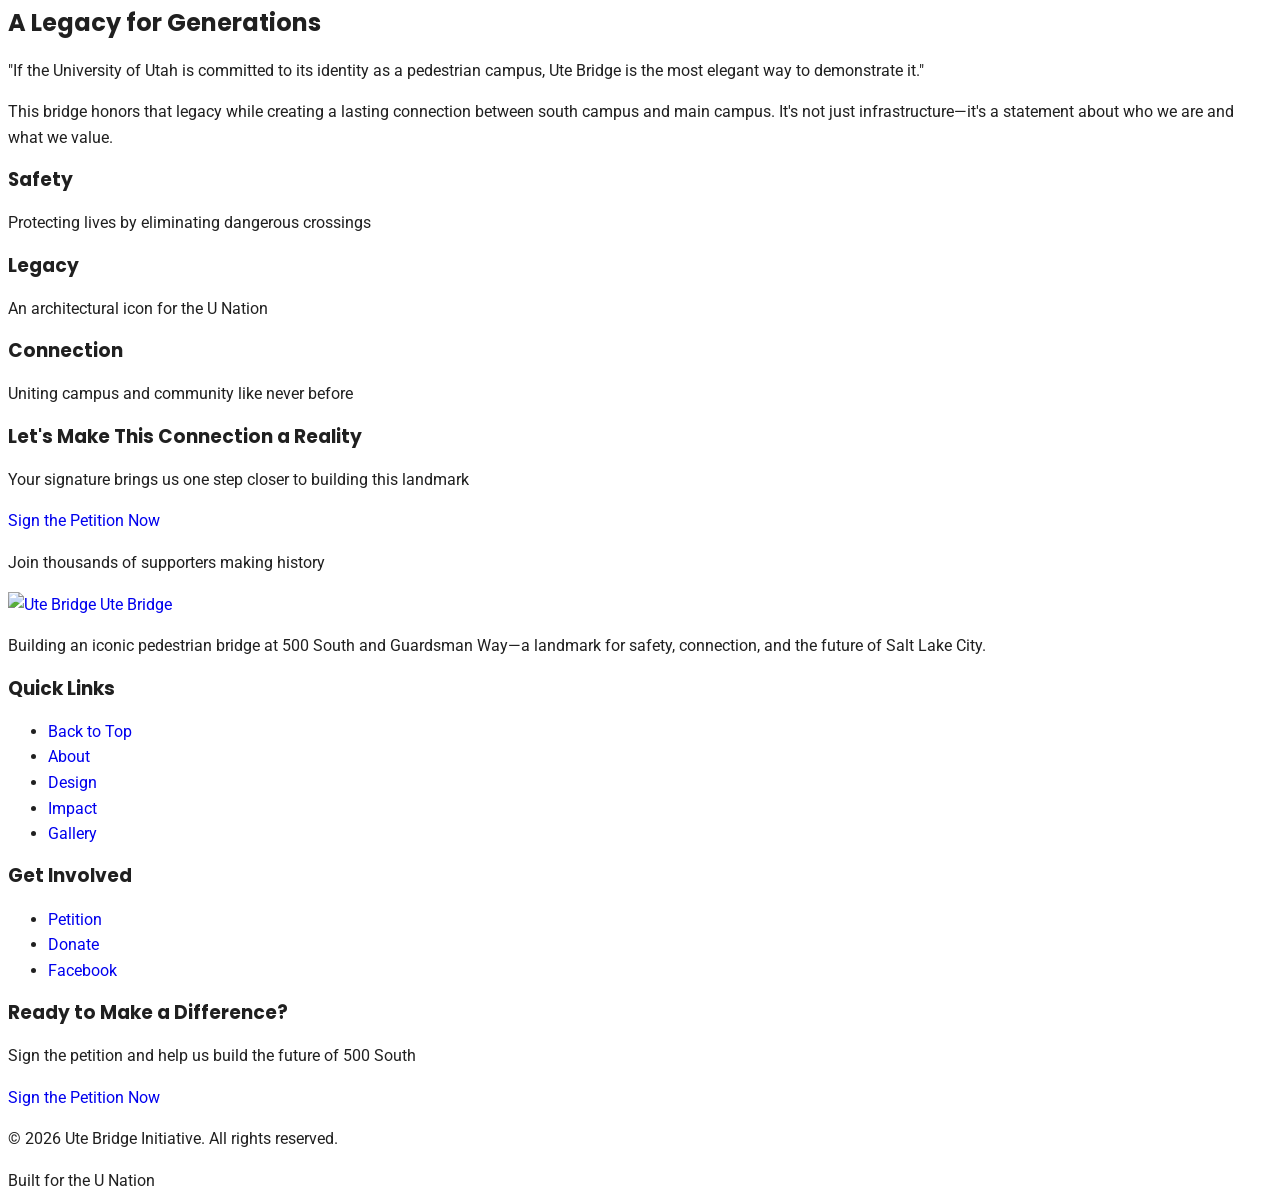
==== commit a9c861dd: "Add Block U SVG logo to the Block U design feature (replaces generic icon)" ====
--- a/index.html
+++ b/index.html
@@ -139,7 +139,7 @@
 
                                     <!-- Trust Signal -->
                                     <p class="text-sm text-gray-400 mt-6">
-                                        <i class="fas fa-shield-check text-[var(--accent2-color)] mr-2"></i>
+                                        <i class="fas fa-shield-check text-white mr-2"></i>
                                         Join thousands of students, alumni, and residents supporting this
                                         vision
                                     </p>
@@ -272,7 +272,7 @@
                     </section>
 
                     <!-- Founder's Story Section -->
-                    <section class="code-section py-20 lg:py-32 bg-gradient-to-br from-[var(--dark-background-color)] via-[#2a1a1a] to-[var(--dark-background-color)] text-white relative overflow-hidden" id="story">
+                    <section class="code-section py-20 lg:py-32 bg-gradient-to-br from-[var(--dark-background-color)] via-[#242424] to-[var(--dark-background-color)] text-white relative overflow-hidden" id="story">
                         <!-- Decorative Background Elements -->
                         <div class="absolute top-20 right-10 w-96 h-96 bg-[var(--primary-color)] rounded-full blur-3xl opacity-10"></div>
                         <div class="absolute bottom-20 left-10 w-96 h-96 bg-[var(--accent-color)] rounded-full blur-3xl opacity-10"></div>
@@ -366,7 +366,7 @@
                     </section>
 
                     <!-- The Solution Section -->
-                    <section class="code-section py-20 lg:py-32 bg-gradient-to-b from-[var(--dark-background-color)] to-[#2a1414] text-white relative overflow-hidden" id="design">
+                    <section class="code-section py-20 lg:py-32 bg-gradient-to-b from-[var(--dark-background-color)] to-[#202020] text-white relative overflow-hidden" id="design">
                         <!-- Animated Background -->
                         <div class="absolute inset-0 opacity-20">
                             <div class="absolute top-20 left-20 w-96 h-96 bg-[var(--primary-color)] rounded-full blur-3xl animate-pulse"></div>
@@ -377,7 +377,7 @@
                             <!-- Section Header -->
                             <div class="text-center mb-16">
                                 <div class="inline-block mb-4 px-4 py-2 bg-[var(--accent-color)]/20 rounded-full border-2 border-[var(--accent-color)]">
-                                    <span class="text-[var(--accent-color)] text-sm font-bold tracking-wider uppercase">The Solution</span>
+                                    <span class="text-white text-sm font-bold tracking-wider uppercase">The Solution</span>
                                 </div>
 
                                 <h2 class="font-[var(--font-family-heading)] text-4xl sm:text-5xl lg:text-6xl font-bold mb-6 leading-tight">
@@ -409,9 +409,7 @@
 
                                 <!-- Feature 2 -->
                                 <div class="group bg-white/5 backdrop-blur-md rounded-2xl p-8 border border-white/10 hover:bg-white/10 hover:border-[var(--accent-color)] transition-all duration-300 transform hover:-translate-y-2 hover:shadow-2xl">
-                                    <div class="w-16 h-16 bg-gradient-to-br from-[var(--accent3-color)] to-[var(--accent2-color)] rounded-2xl flex items-center justify-center mb-6 transform group-hover:rotate-6 transition-transform duration-300">
-                                        <i class="fas fa-hand-peace text-3xl text-white"></i>
-                                    </div>
+                                    <img src="block-u.svg" alt="University of Utah Block U" class="w-14 h-14 mb-6 block" style="filter: drop-shadow(0 4px 12px rgba(190,0,0,0.35));">
                                     <h3 class="text-2xl font-bold mb-4 text-white">The "Block U" Design</h3>
                                     <p class="text-gray-300 leading-relaxed">
                                         Accessible ramps for bikes, scooters, and wheelchairs form the iconic
@@ -421,7 +419,7 @@
 
                                 <!-- Feature 3 -->
                                 <div class="group bg-white/5 backdrop-blur-md rounded-2xl p-8 border border-white/10 hover:bg-white/10 hover:border-[var(--accent-color)] transition-all duration-300 transform hover:-translate-y-2 hover:shadow-2xl">
-                                    <div class="w-16 h-16 bg-gradient-to-br from-[var(--accent-color)] to-[var(--primary-color)] rounded-2xl flex items-center justify-center mb-6 transform group-hover:rotate-6 transition-transform duration-300">
+                                    <div class="w-16 h-16 bg-gradient-to-br from-[var(--accent4-color)] to-[var(--primary-color)] rounded-2xl flex items-center justify-center mb-6 transform group-hover:rotate-6 transition-transform duration-300">
                                         <i class="fas fa-thumbs-up text-3xl text-white"></i>
                                     </div>
                                     <h3 class="text-2xl font-bold mb-4 text-white">
@@ -435,7 +433,7 @@
 
                                 <!-- Feature 4 -->
                                 <div class="group bg-white/5 backdrop-blur-md rounded-2xl p-8 border border-white/10 hover:bg-white/10 hover:border-[var(--accent-color)] transition-all duration-300 transform hover:-translate-y-2 hover:shadow-2xl">
-                                    <div class="w-16 h-16 bg-gradient-to-br from-[var(--accent2-color)] to-[var(--accent3-color)] rounded-2xl flex items-center justify-center mb-6 transform group-hover:rotate-6 transition-transform duration-300">
+                                    <div class="w-16 h-16 bg-gradient-to-br from-[var(--accent4-color)] to-[var(--primary-color)] rounded-2xl flex items-center justify-center mb-6 transform group-hover:rotate-6 transition-transform duration-300">
                                         <i class="fas fa-eye text-3xl text-white"></i>
                                     </div>
                                     <h3 class="text-2xl font-bold mb-4 text-white">Gathering Space</h3>
@@ -472,7 +470,7 @@
 
                             <!-- Call to Action -->
                             <div class="text-center">
-                                <a href="#design" class="inline-flex items-center px-8 py-4 bg-[var(--accent-color)] text-[var(--dark-text-color)] text-lg font-bold rounded-lg hover:bg-[var(--accent-color)]/90 transition-all duration-300 shadow-2xl hover:shadow-[var(--accent-color)]/50 transform hover:-translate-y-1">
+                                <a href="#design" class="inline-flex items-center px-8 py-4 bg-[var(--accent-color)] text-white text-lg font-bold rounded-lg hover:bg-[var(--accent-color)]/90 transition-all duration-300 shadow-2xl hover:shadow-[var(--accent-color)]/50 transform hover:-translate-y-1">
                                     Explore Full Design Details
                                     <i class="fas fa-arrow-right ml-3"></i>
                                 </a>
@@ -489,8 +487,8 @@
                             <div class="grid lg:grid-cols-2 gap-16 items-center">
                                 <!-- Left - Content -->
                                 <div>
-                                    <div class="inline-block mb-4 px-4 py-2 bg-[var(--accent3-color)]/10 rounded-full border-2 border-[var(--accent3-color)]">
-                                        <span class="text-[var(--accent3-color)] text-sm font-bold tracking-wider uppercase">Impact & Benefits</span>
+                                    <div class="inline-block mb-4 px-4 py-2 bg-[var(--primary-color)]/10 rounded-full border-2 border-[var(--primary-color)]">
+                                        <span class="text-[var(--primary-color)] text-sm font-bold tracking-wider uppercase">Impact & Benefits</span>
                                     </div>
 
                                     <h2 class="font-[var(--font-family-heading)] text-4xl sm:text-5xl lg:text-6xl font-bold text-[var(--dark-text-color)] mb-6 leading-tight">
@@ -524,7 +522,7 @@
                                         </div>
 
                                         <div class="flex items-start gap-4 group">
-                                            <div class="flex-shrink-0 w-14 h-14 bg-gradient-to-br from-[var(--accent3-color)] to-[var(--accent2-color)] rounded-xl flex items-center justify-center shadow-lg group-hover:scale-110 transition-transform duration-300">
+                                            <div class="flex-shrink-0 w-14 h-14 bg-gradient-to-br from-[var(--accent4-color)] to-[var(--primary-color)] rounded-xl flex items-center justify-center shadow-lg group-hover:scale-110 transition-transform duration-300">
                                                 <i class="fas fa-cogs text-white text-2xl"></i>
                                             </div>
                                             <div>
@@ -539,7 +537,7 @@
                                         </div>
 
                                         <div class="flex items-start gap-4 group">
-                                            <div class="flex-shrink-0 w-14 h-14 bg-gradient-to-br from-[var(--accent2-color)] to-[var(--accent-color)] rounded-xl flex items-center justify-center shadow-lg group-hover:scale-110 transition-transform duration-300">
+                                            <div class="flex-shrink-0 w-14 h-14 bg-gradient-to-br from-[var(--accent4-color)] to-[var(--primary-color)] rounded-xl flex items-center justify-center shadow-lg group-hover:scale-110 transition-transform duration-300">
                                                 <i class="fas fa-tachometer-alt text-white text-2xl"></i>
                                             </div>
                                             <div>
@@ -554,7 +552,7 @@
                                         </div>
 
                                         <div class="flex items-start gap-4 group">
-                                            <div class="flex-shrink-0 w-14 h-14 bg-gradient-to-br from-[var(--accent-color)] to-[var(--primary-color)] rounded-xl flex items-center justify-center shadow-lg group-hover:scale-110 transition-transform duration-300">
+                                            <div class="flex-shrink-0 w-14 h-14 bg-gradient-to-br from-[var(--accent4-color)] to-[var(--primary-color)] rounded-xl flex items-center justify-center shadow-lg group-hover:scale-110 transition-transform duration-300">
                                                 <i class="fas fa-medal text-white text-2xl"></i>
                                             </div>
                                             <div>
@@ -586,8 +584,8 @@
                                                 Accessible
                                             </div>
                                         </div>
-                                        <div class="bg-white rounded-xl shadow-lg p-6 text-center border-t-4 border-[var(--accent2-color)] hover:shadow-2xl transition-shadow duration-300">
-                                            <div class="text-3xl font-bold text-[var(--accent2-color)] mb-1">
+                                        <div class="bg-white rounded-xl shadow-lg p-6 text-center border-t-4 border-[var(--primary-color)] hover:shadow-2xl transition-shadow duration-300">
+                                            <div class="text-3xl font-bold text-[var(--primary-color)] mb-1">
                                                 24/7
                                             </div>
                                             <div class="text-sm text-[var(--gray-text-color)] font-semibold">
@@ -665,7 +663,7 @@
                                     Your signature brings us one step closer to building this landmark
                                 </p>
 
-                                <a href="https://www.ipetitions.com/petition/Ute-Bridge-Support-Rally" class="inline-flex items-center px-10 py-5 bg-[var(--accent-color)] text-[var(--dark-text-color)] text-xl font-bold rounded-xl hover:bg-[var(--accent-color)]/90 transition-all duration-300 shadow-2xl hover:shadow-[var(--accent-color)]/50 transform hover:-translate-y-1">
+                                <a href="https://www.ipetitions.com/petition/Ute-Bridge-Support-Rally" class="inline-flex items-center px-10 py-5 bg-[var(--accent-color)] text-white text-xl font-bold rounded-xl hover:bg-[var(--accent-color)]/90 transition-all duration-300 shadow-2xl hover:shadow-[var(--accent-color)]/50 transform hover:-translate-y-1">
                                     <i class="fas fa-pen-fancy mr-3 text-2xl"></i>
                                     Sign the Petition Now
                                 </a>
@@ -708,19 +706,19 @@
                                     <h3 class="text-lg font-bold mb-4 text-white">Quick Links</h3>
                                     <ul class="space-y-3">
                                         <li>
-                                            <a href="#top" class="text-gray-400 hover:text-[var(--accent-color)] transition-colors duration-200">Back to Top</a>
+                                            <a href="#top" class="text-gray-400 hover:text-white transition-colors duration-200">Back to Top</a>
                                         </li>
                                         <li>
-                                            <a href="#about" class="text-gray-400 hover:text-[var(--accent-color)] transition-colors duration-200">About</a>
+                                            <a href="#about" class="text-gray-400 hover:text-white transition-colors duration-200">About</a>
                                         </li>
                                         <li>
-                                            <a href="#design" class="text-gray-400 hover:text-[var(--accent-color)] transition-colors duration-200">Design</a>
+                                            <a href="#design" class="text-gray-400 hover:text-white transition-colors duration-200">Design</a>
                                         </li>
                                         <li>
-                                            <a href="#impact" class="text-gray-400 hover:text-[var(--accent-color)] transition-colors duration-200">Impact</a>
+                                            <a href="#impact" class="text-gray-400 hover:text-white transition-colors duration-200">Impact</a>
                                         </li>
                                         <li>
-                                            <a href="#story" class="text-gray-400 hover:text-[var(--accent-color)] transition-colors duration-200">Gallery</a>
+                                            <a href="#story" class="text-gray-400 hover:text-white transition-colors duration-200">Gallery</a>
                                         </li>
                                     </ul>
                                 </div>
@@ -730,14 +728,14 @@
                                     <h3 class="text-lg font-bold mb-4 text-white">Get Involved</h3>
                                     <ul class="space-y-3">
                                         <li>
-                                            <a href="https://www.ipetitions.com/petition/Ute-Bridge-Support-Rally" class="text-gray-400 hover:text-[var(--accent-color)] transition-colors duration-200">Petition</a>
+                                            <a href="https://www.ipetitions.com/petition/Ute-Bridge-Support-Rally" class="text-gray-400 hover:text-white transition-colors duration-200">Petition</a>
                                         </li>
                                         <li>
-                                            <a href="https://www.gofundme.com/f/ute-bridge-university-of-utah?qid=a3a7a9409a473c813a0e2b563b8f95fd" class="text-gray-400 hover:text-[var(--accent-color)] transition-colors duration-200">Donate</a>
+                                            <a href="https://www.gofundme.com/f/ute-bridge-university-of-utah?qid=a3a7a9409a473c813a0e2b563b8f95fd" class="text-gray-400 hover:text-white transition-colors duration-200">Donate</a>
                                         </li>
 
                                         <li>
-                                            <a href="https://www.facebook.com/people/Ute-Bridge/100085178156840/" class="text-gray-400 hover:text-[var(--accent-color)] transition-colors duration-200">Facebook</a>
+                                            <a href="https://www.facebook.com/people/Ute-Bridge/100085178156840/" class="text-gray-400 hover:text-white transition-colors duration-200">Facebook</a>
                                         </li>
                                     </ul>
                                 </div>
--- a/styles.css
+++ b/styles.css
@@ -1,10 +1,10 @@
 /* CSS Variables - Theme Configuration */
 :root {
-    --accent-color: #f2c94e;
-    --accent2-color: #50c878;
-    --accent3-color: #3d96e9;
-    --accent4-color: #e94e77;
-    --primary-color: #d71b15;
+    --primary-color: #be0000;
+    --accent-color: #be0000;
+    --accent2-color: #990000;
+    --accent3-color: #be0000;
+    --accent4-color: #990000;
     --dark-text-color: #202020;
     --gray-text-color: #6e6e6e;
     --button-padding-x: 16px;
@@ -16,12 +16,12 @@
     --font-family-heading: 'Poppins', sans-serif;
     --button-rounded-radius: 8px;
     --dark-background-color: #1a1a1a;
-    --light-background-color: #ffeaea;
-    --medium-background-color: #f3c0bd;
+    --light-background-color: #f5f5f5;
+    --medium-background-color: #e5e5e5;
     --primary-button-text-color: #ffffff;
     --secondary-button-bg-color: #f4f4f4;
     --secondary-button-text-color: #333333;
-    --primary-button-hover-bg-color: #b01510;
+    --primary-button-hover-bg-color: #990000;
     --primary-button-hover-text-color: #ffffff;
     --secondary-button-hover-bg-color: #e6e6e6;
     --secondary-button-hover-text-color: #333333;
@@ -94,10 +94,10 @@
 
 @keyframes pulse-glow {
     0%, 100% {
-        box-shadow: 0 0 20px rgba(215, 27, 21, 0.3);
+        box-shadow: 0 0 20px rgba(190, 0, 0, 0.3);
     }
     50% {
-        box-shadow: 0 0 40px rgba(215, 27, 21, 0.6);
+        box-shadow: 0 0 40px rgba(190, 0, 0, 0.6);
     }
 }
 
@@ -173,7 +173,7 @@
 .btn-primary:hover {
     background-color: var(--primary-button-hover-bg-color);
     transform: translateY(-2px);
-    box-shadow: 0 10px 30px rgba(215, 27, 21, 0.3);
+    box-shadow: 0 10px 30px rgba(190, 0, 0, 0.3);
 }
 
 .btn-secondary {
@@ -265,7 +265,7 @@
 /* Focus States for Accessibility */
 a:focus,
 button:focus {
-    outline: 2px solid var(--accent3-color);
+    outline: 2px solid var(--primary-color);
     outline-offset: 2px;
 }
 
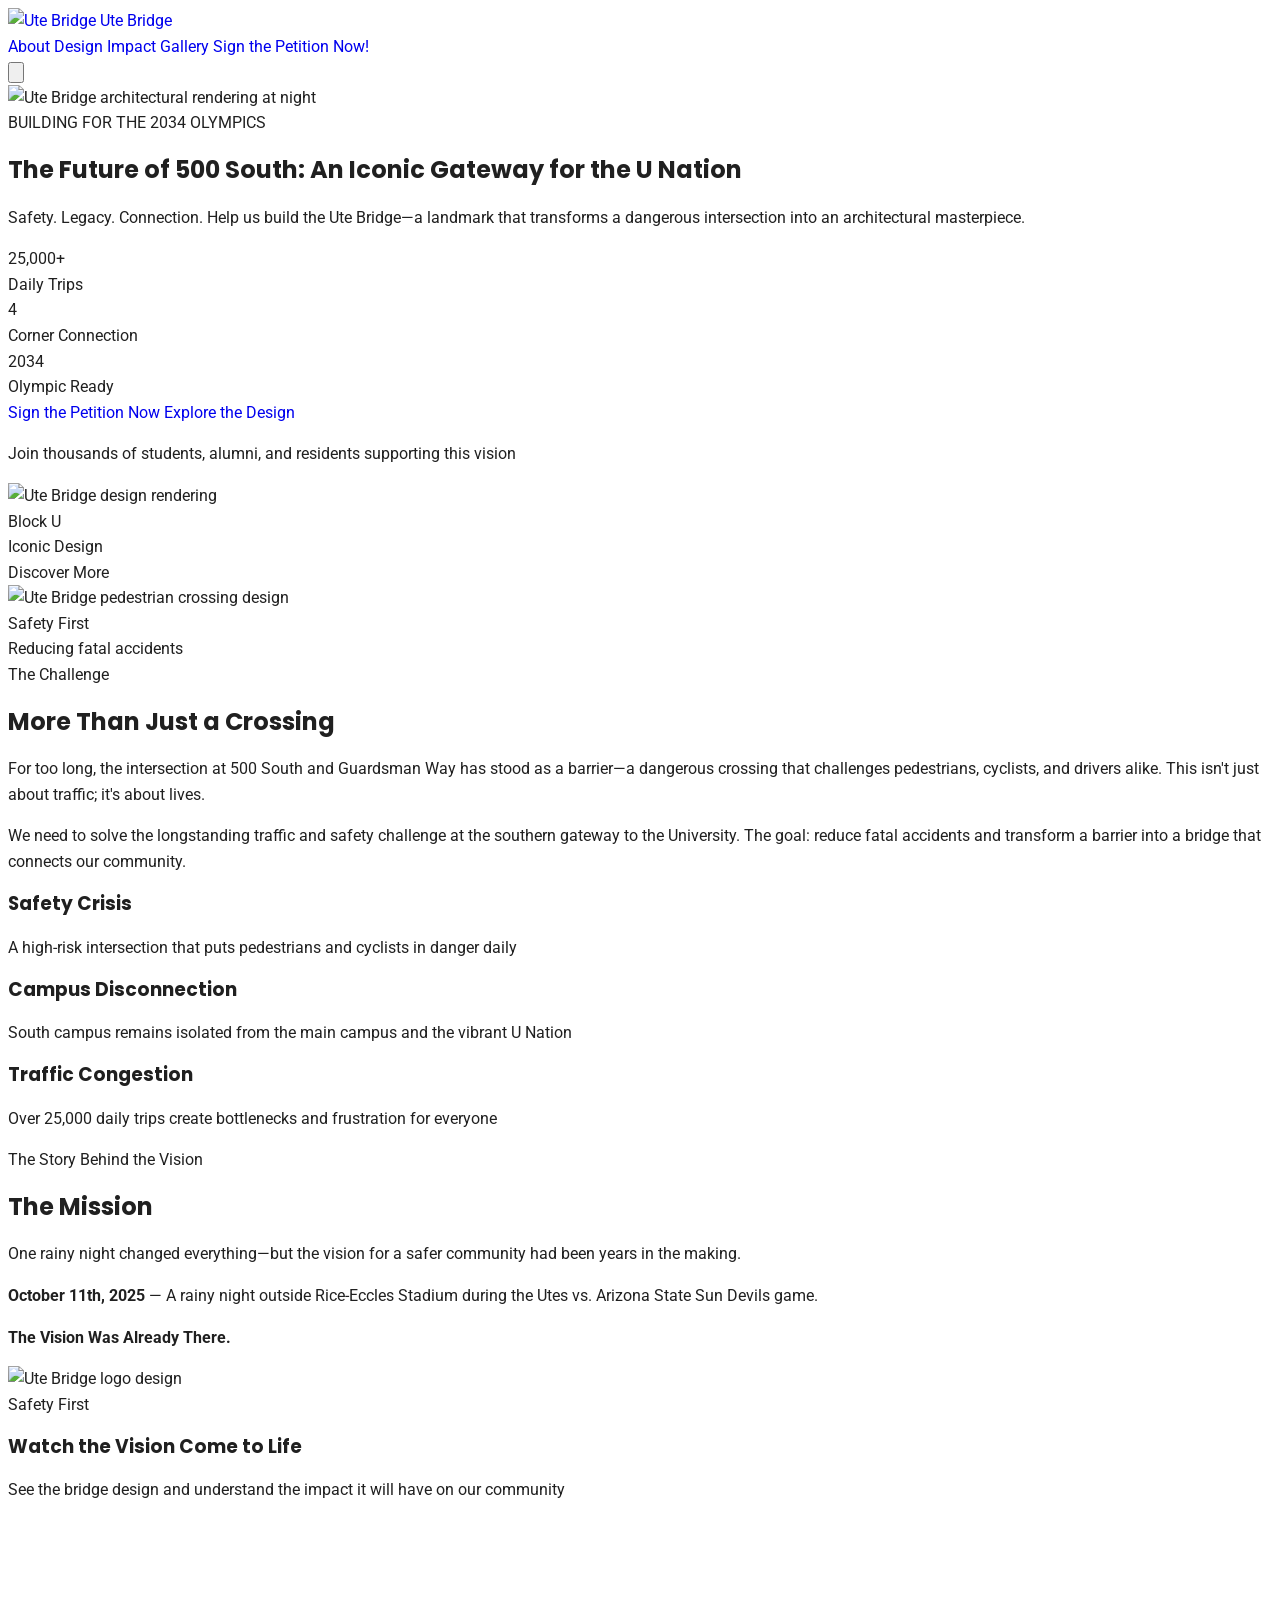
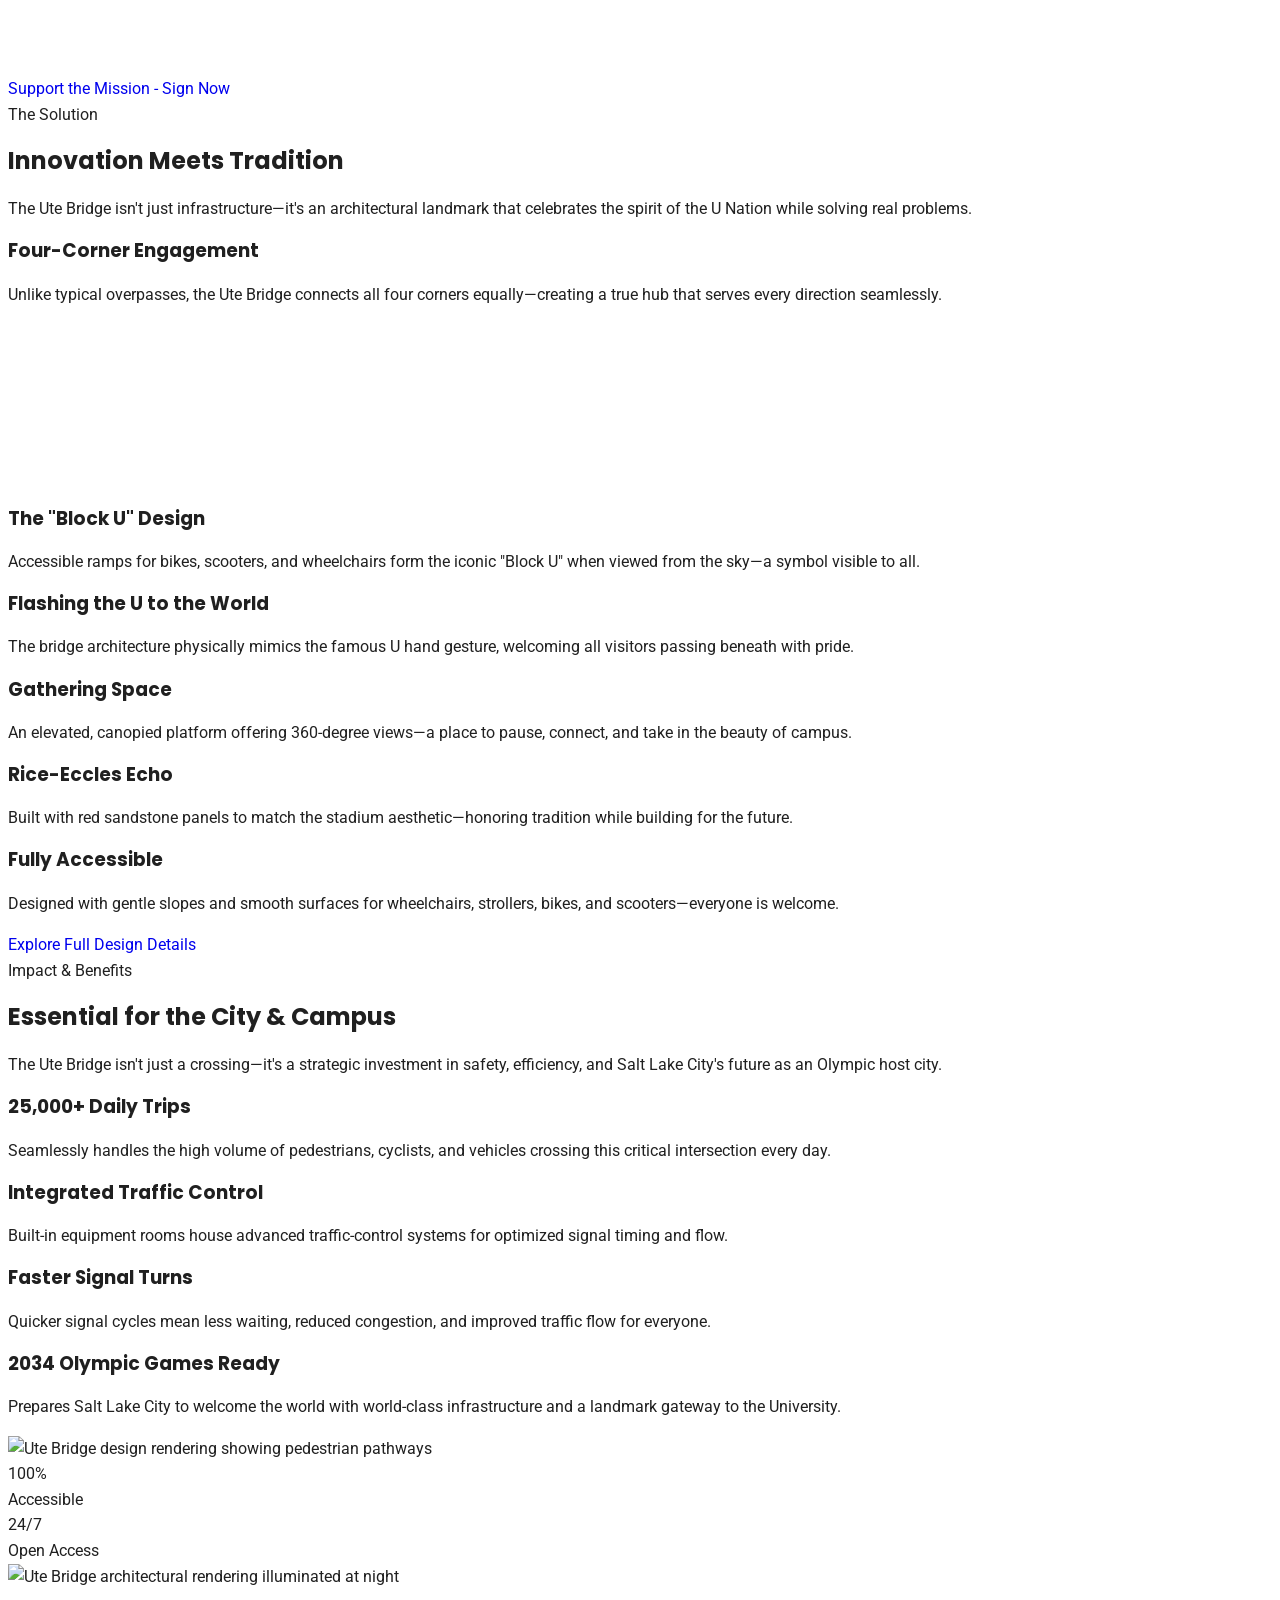
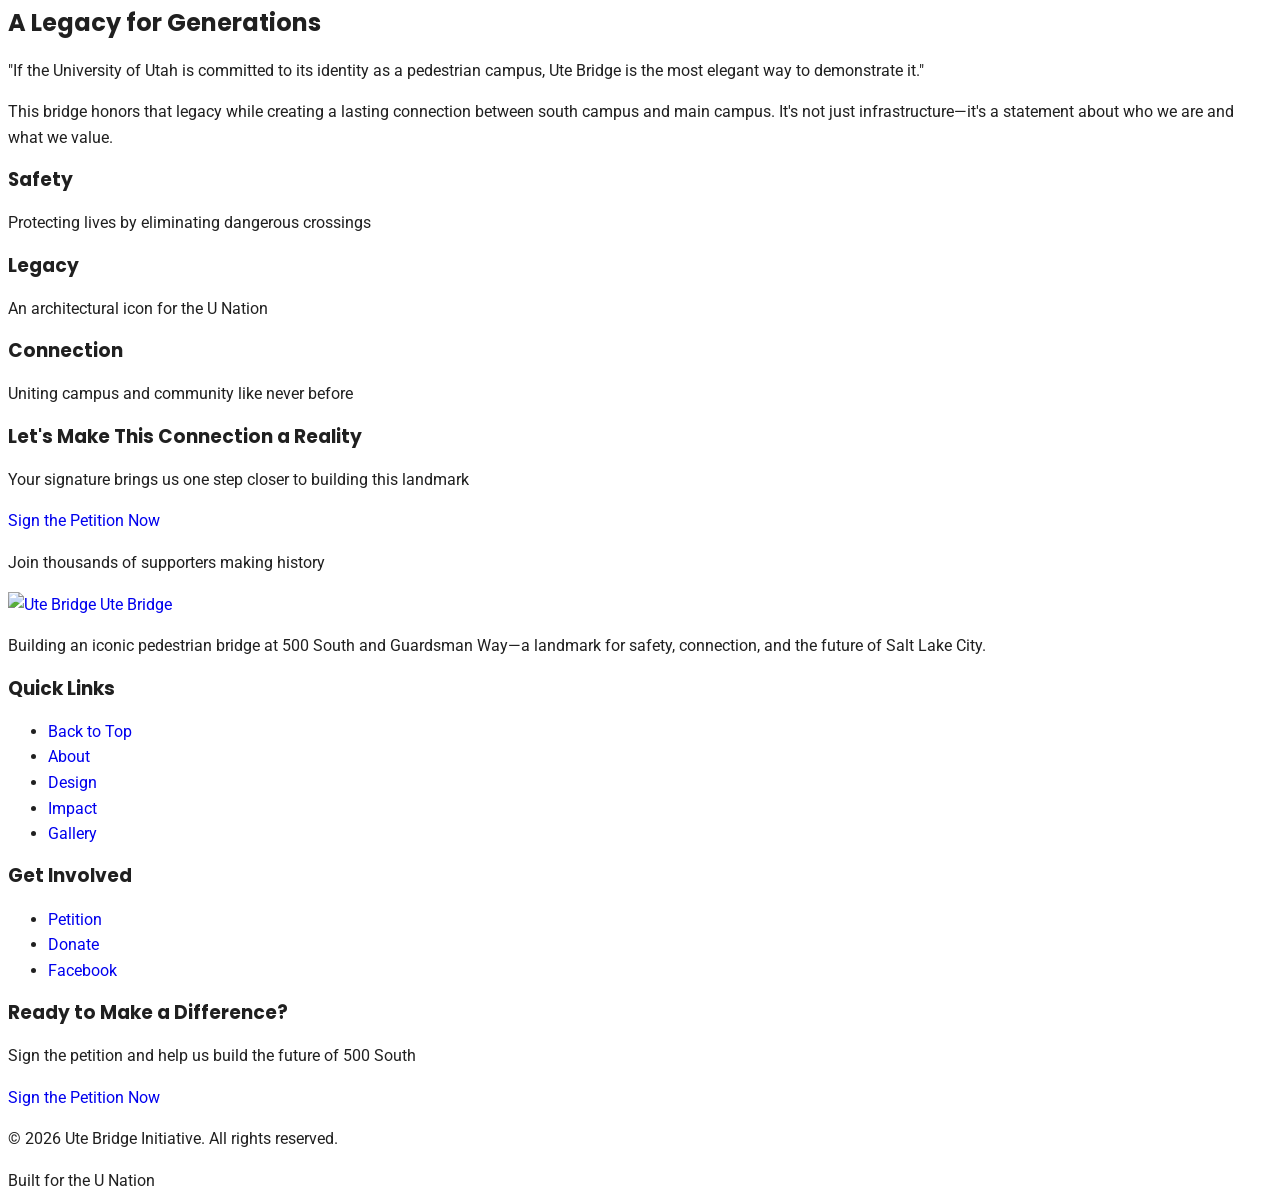
==== commit 71670abb: "Put Block U icon in matching red gradient tile, sized like sibling feature icons" ====
--- a/index.html
+++ b/index.html
@@ -38,7 +38,7 @@
                                     <a href="#about" class="text-[var(--gray-text-color)] hover:text-[var(--primary-color)] font-medium transition-colors duration-200">About</a>
                                     <a href="#design" class="text-[var(--gray-text-color)] hover:text-[var(--primary-color)] font-medium transition-colors duration-200">Design</a>
                                     <a href="#impact" class="text-[var(--gray-text-color)] hover:text-[var(--primary-color)] font-medium transition-colors duration-200">Impact</a>
-                                    <a href="#story" class="text-[var(--gray-text-color)] hover:text-[var(--primary-color)] font-medium transition-colors duration-200">Gallery</a>
+                                    <a href="gallery.html" class="text-[var(--gray-text-color)] hover:text-[var(--primary-color)] font-medium transition-colors duration-200">Gallery</a>
                                     <a href="https://www.ipetitions.com/petition/Ute-Bridge-Support-Rally" class="bg-[var(--primary-color)] text-[var(--primary-button-text-color)] px-6 py-3 rounded-lg font-semibold hover:bg-[var(--primary-button-hover-bg-color)] transition-all duration-200 shadow-lg hover:shadow-xl transform hover:-translate-y-0.5">
                                         Sign the Petition Now!
                                     </a>
@@ -58,7 +58,7 @@
                                     <a href="#about" class="text-[var(--gray-text-color)] hover:text-[var(--primary-color)] font-medium py-2 transition-colors duration-200">About</a>
                                     <a href="#design" class="text-[var(--gray-text-color)] hover:text-[var(--primary-color)] font-medium py-2 transition-colors duration-200">Design</a>
                                     <a href="#impact" class="text-[var(--gray-text-color)] hover:text-[var(--primary-color)] font-medium py-2 transition-colors duration-200">Impact</a>
-                                    <a href="#story" class="text-[var(--gray-text-color)] hover:text-[var(--primary-color)] font-medium py-2 transition-colors duration-200">Gallery</a>
+                                    <a href="gallery.html" class="text-[var(--gray-text-color)] hover:text-[var(--primary-color)] font-medium py-2 transition-colors duration-200">Gallery</a>
                                     <a href="https://www.ipetitions.com/petition/Ute-Bridge-Support-Rally" class="bg-[var(--primary-color)] text-[var(--primary-button-text-color)] px-6 py-3 rounded-lg font-semibold text-center hover:bg-[var(--primary-button-hover-bg-color)] transition-all duration-200">
                                         Sign the Petition Now
                                     </a>
@@ -409,7 +409,9 @@
 
                                 <!-- Feature 2 -->
                                 <div class="group bg-white/5 backdrop-blur-md rounded-2xl p-8 border border-white/10 hover:bg-white/10 hover:border-[var(--accent-color)] transition-all duration-300 transform hover:-translate-y-2 hover:shadow-2xl">
-                                    <img src="block-u.svg" alt="University of Utah Block U" class="w-14 h-14 mb-6 block" style="filter: drop-shadow(0 4px 12px rgba(190,0,0,0.35));">
+                                    <div class="w-16 h-16 bg-gradient-to-br from-[var(--accent4-color)] to-[var(--primary-color)] rounded-2xl flex items-center justify-center mb-6 transform group-hover:rotate-6 transition-transform duration-300">
+                                        <img src="block-u.svg" alt="University of Utah Block U" class="h-10 w-auto">
+                                    </div>
                                     <h3 class="text-2xl font-bold mb-4 text-white">The "Block U" Design</h3>
                                     <p class="text-gray-300 leading-relaxed">
                                         Accessible ramps for bikes, scooters, and wheelchairs form the iconic
@@ -718,7 +720,7 @@
                                             <a href="#impact" class="text-gray-400 hover:text-white transition-colors duration-200">Impact</a>
                                         </li>
                                         <li>
-                                            <a href="#story" class="text-gray-400 hover:text-white transition-colors duration-200">Gallery</a>
+                                            <a href="gallery.html" class="text-gray-400 hover:text-white transition-colors duration-200">Gallery</a>
                                         </li>
                                     </ul>
                                 </div>
